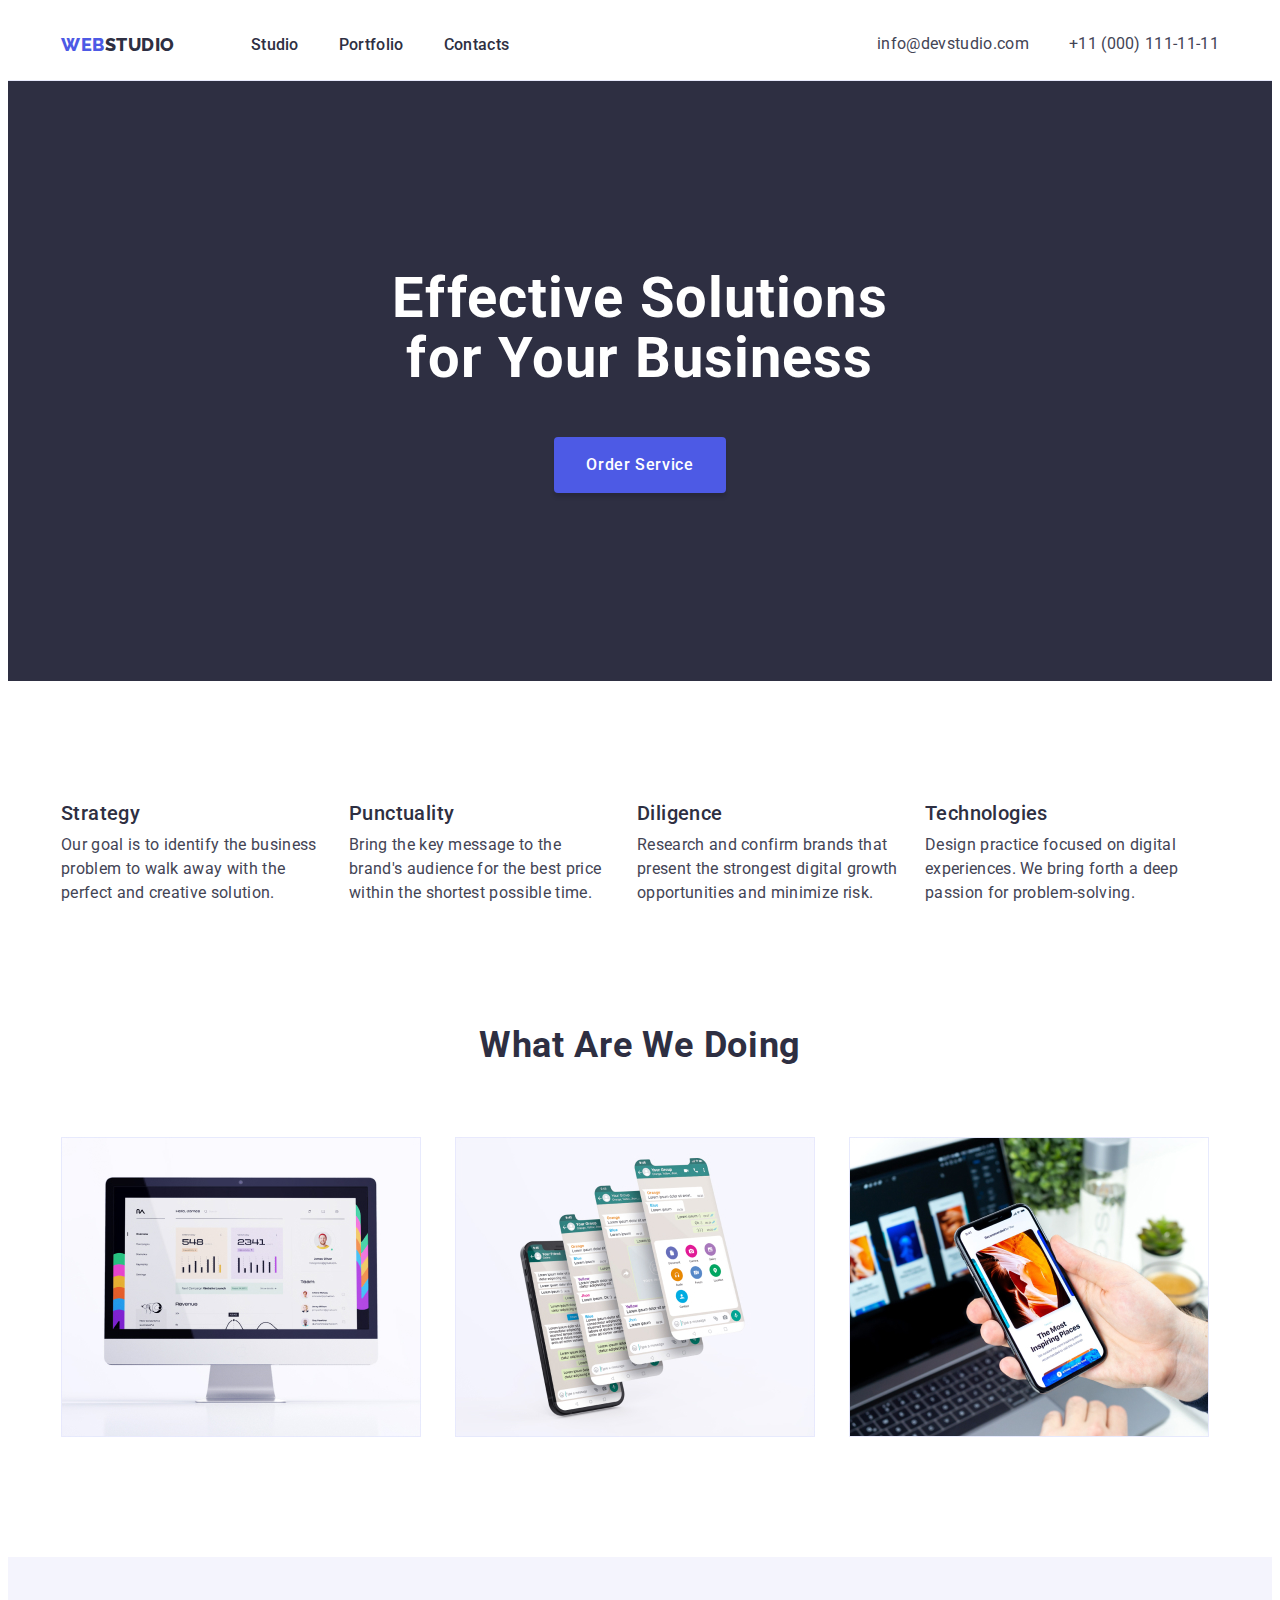
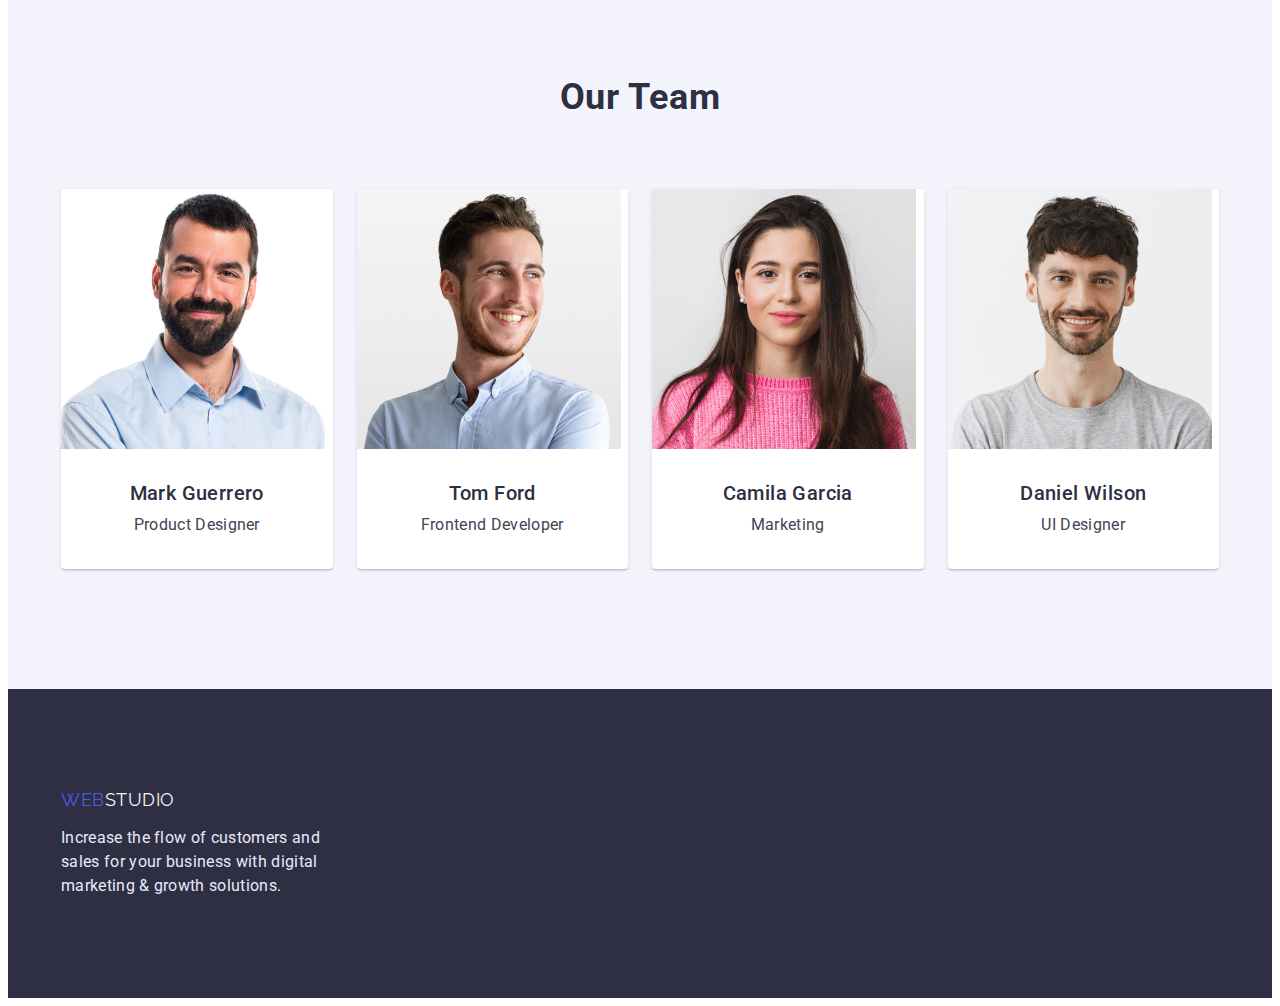
==== index.html @ 384033fa "update" ====
<!DOCTYPE html>
<html lang="en">
  <head>
    <meta charset="UTF-8" />
    <meta http-equiv="X-UA-Compatible" content="IE=edge" />
    <meta name="viewport" content="width=device-width, initial-scale=1.0" />
    <title>Document</title>
    <link rel="preconnect" href="https://fonts.googleapis.com" />
    <link rel="preconnect" href="https://fonts.gstatic.com" crossorigin />
    <link
      href="https://fonts.googleapis.com/css2?family=Raleway:wght@800&family=Roboto:wght@400;500;700;900&display=swap"
      rel="stylesheet"
    />
    <link
      rel="stylesheet"
      href="https://cdnjs.cloudflare.com/ajax/libs/modern-normalize/1.1.0/modern-normalize.min.css"
      integrity="sha512-wpPYUAdjBVSE4KJnH1VR1HeZfpl1ub8YT/NKx4PuQ5NmX2tKuGu6U/JRp5y+Y8XG2tV+wKQpNHVUX03MfMFn9Q=="
      crossorigin="anonymous"
      referrerpolicy="no-referrer"
    />
    <link rel="stylesheet" href="./css/styles.css" />
  </head>
  <body>
    <header class="header">
      <div class="container header-container">
        <nav class="header-navigation">
          <a href="" class="header-logo link">
            <span class="logo-web">Web</span> Studio</a
          >
          <ul class="header-list list">
            <li class="header-item link">
              <a href="./index.html" class="header-link link">Studio</a>
            </li>
            <li class="header-item link">
              <a href="./portfolio.html" class="header-link link"> Portfolio</a>
            </li>
            <li class="header-item link">
              <a href="" class="header-link link"> Contacts</a>
            </li>
          </ul>
        </nav>
        <address class="header-contacts">
          <ul class="header-contacts-list list">
            <li>
              <a href="mailto:info@devstudio.com" class="header-mail link"
                >info@devstudio.com</a
              >
            </li>
            <li>
              <a href="tel:+110001111111" class="header-phone link"
                >+11 (000) 111-11-11</a
              >
            </li>
          </ul>
        </address>
      </div>
    </header>

    <main>
      <section class="hero">
       <div class="container hero-container">
        <h1 class="hero-title">Effective Solutions for Your Business</h1>
        <button type="button" class="hero-btn">Order Service</button>
       </div>
      </section>

      <section class="planning">
        <div class="container">
          <h2 class="visually-hidden">Strategic planning</h2>
        <ul class="planning-list list">
          <li class="planning-item">
            <h3 class="planning-title">Strategy</h3>
            <p class="planning-text">
              Our goal is to identify the business problem to walk away with the
              perfect and creative solution.
            </p>
          </li>
          <li class="planning-item">
            <h3 class="planning-title">Punctuality</h3>
            <p class="planning-text">
              Bring the key message to the brand's audience for the best price
              within the shortest possible time.
            </p>
          </li>
          <li class="planning-item">
            <h3 class="planning-title">Diligence</h3>
            <p class="planning-text">
              Research and confirm brands that present the strongest digital
              growth opportunities and minimize risk.
            </p>
          </li>
          <li class="planning-item">
            <h3 class="planning-title">Technologies</h3>
            <p class="planning-text">
              Design practice focused on digital experiences. We bring forth a
              deep passion for problem-solving.
            </p>
          </li>
        </ul>
        </div>
      </section>
      <section class="actions">
       <div class="container">
        <h2 class="actions-title">What are we doing</h2>
        <ul class="actions-list list">
          <li class="actions-item">
            <img src="./images/img1.jpg" alt="Computer" width="360" />
          </li>
          <li class="actions-item">
            <img src="./images/img2.jpg" alt="Smartphone" width="360" />
          </li>
          <li class="actions-item">
            <img src="./images/img3.jpg" alt="Laptop" width="360" />
          </li>
        </ul>
       </div>
      </section>

      <section class="team">
        <div class="container">
          <h2 class="team-title">Our Team</h2>
        <ul class="team-list list">
          <li class="team-item">
            <a href=""></a
            ><img
              src="./images/employee1.jpg"
              alt="Product Designer"
              width="264"
            />
            <div class="team-content">
              <h3 class="team-subtitle">Mark Guerrero</h3>
            <p class="team-text">Product Designer</p>
            </div>
          </li class="team-item">
          <li class="team-item">
            <a href=""></a
            ><img
              src="./images/employee2.jpg"
              alt="Frontend Developer"
              width="264"
            />
            <div class="team-content">
            <h3 class="team-subtitle">Tom Ford</h3>
            <p class="team-text">Frontend Developer</p>
          </div>
          </li>
          <li class="team-item">
            <a href=""></a
            ><img src="./images/employee3.jpg" alt="Marketing" width="264" />
            <div class="team-content">
            <h3 class="team-subtitle">Camila Garcia</h3>
            <p class="team-text">Marketing</p>
          </div>
          </li>
          <li class="team-item">
            <a href=""></a
            ><img src="./images/employee4.jpg" alt="UI Designer" width="264" />
            <div class="team-content">
            <h3 class="team-subtitle">Daniel Wilson</h3>
            <p class="team-text">UI Designer</p>
          </div>
          </li>
        </ul>
        </div>
      </section>
    </main>

    <footer class="footer">
      <div class="container">
        <a href="./index.html" class="footer-link link"
        ><span class="footer-logo-web">Web</span> Studio</a
      >
      <p class="footer-text">
        Increase the flow of customers and sales for your business with digital
        marketing & growth solutions.
      </p>
      </div>
    </footer>
  </body>
</html>
---- css/styles.css ----
:root {
  --title-color: #2e2f42;
  --text-font-size: 16px;
  --text-lh: 1.5;
}

body {
  font-family: "Roboto", sans-serif;
  color: #2e2f42;
}
h1,
h2,
h3,
h4,
h5,
h6,
p {
  margin: 0;
}
ul {
  margin: 0;
  padding-left: 0;
}
img {
  display: block;
}
.container {
  width: 1158px;
  padding-left: 15px;
  padding-right: 15px;
  margin-left: auto;
  margin-right: auto;
}
.list {
  list-style: none;
}
.link {
  text-decoration: none;
}
/*------------------ Header------------------ */
.header {
  padding-top: 24px;
  padding-bottom: 24px;
  border-bottom: 1px solid #e7e9fc;
}
.header-logo {
  font-family: "Raleway", sans-serif;
  font-weight: 800;
  font-size: 18px;
  line-height: 1.33x;
  letter-spacing: 0.03em;
  text-transform: uppercase;
  color: var(--title-color);
  margin-right: 76px;
  display: flex;
  flex-direction: row;
  align-items: flex-start;
  padding: 0px;
}
.logo-web {
  color: #4d5ae5;
}
.header-container {
  display: flex;
}
.header-navigation {
  display: flex;
  align-items: center;
  margin-right: auto;
}

.header-list {
  display: flex;
  gap: 40px;
}
.header-item {
}
.header-mail:hover,
.header-mail:focus,
.header-phone:hover,
.header-phone:focus {
  color: #4d5ae5;
}
.header-link {
  font-weight: 500;
  font-size: 16px;
  line-height: 1, 5;
  letter-spacing: 0.02em;
  color: #2e2f42;
}
.header-contacts {
}
.header-contacts-list {
  display: flex;
  align-items: center;
  gap: 40px;
}
.header-mail,
.header-phone {
  font-style: normal;
  font-size: 16px;
  line-height: 1.5;
  letter-spacing: 0.02em;
  color: #434455;
}
.header-phone {
}
/*------------------ Hero------------------ */
.hero {
  background: var(--title-color);
  padding-top: 188px;
  padding-bottom: 188px;
}

.hero-title {
  font-weight: 700;
  font-size: 56px;
  line-height: 1.07;
  letter-spacing: 0.02em;
  color: #ffffff;
  max-width: 500px;
  text-align: center;
  margin: 0 auto 48px;
}
.hero-btn {
  font-family: inherit;
  font-style: normal;
  font-weight: 500;
  font-size: 16px;
  line-height: 1.5;
  letter-spacing: 0.04em;
  color: #ffffff;
  cursor: pointer;
  background: #4d5ae5;
  box-shadow: 0px 4px 4px rgba(0, 0, 0, 0.15);
  border: 0px;
  border-radius: 4px;
  min-width: 169px;
  height: 56px;
  padding: 16px 32px;
  display: block;
  margin: auto;
}
.visually-hidden {
  position: absolute;
  width: 1px;
  height: 1px;
  margin: -1px;
  border: 0;
  padding: 0;
  white-space: nowrap;
  clip-path: inset(100%);
  clip: rect(0 0 0 0);
  overflow: hidden;
}
/*------------------ Planning------------------ */
.planning {
  padding-top: 120px;
  padding-bottom: 120px;
}

.planning-list {
  display: flex;
  gap: 24px;
}
.planning-item {
}
.planning-title {
  font-weight: 500;
  font-size: 20px;
  line-height: 1.2;
  letter-spacing: 0.02em;
  color: var(--title-color);
}
.planning-text {
  font-size: var(--text-font-size);
  line-height: var(--text-lh);
  letter-spacing: 0.02em;
  color: #434455;
  margin-top: 8px;
  max-width: 264px;
}
/*------------------ Actions------------------ */
.actions {
  padding-bottom: 120px;
}
.actions-title,
.team-title {
  font-weight: 700;
  font-size: 36px;
  line-height: calc(40 / 36);
  letter-spacing: 0.02em;
  text-transform: capitalize;
  color: var(--title-color);
  text-align: center;
  margin-bottom: 72px;
}
.actions-list {
  display: flex;
  gap: 24px;
}

.actions-item {
  width: calc((100% - 48px) / 3);
}
/*------------------ Team------------------ */
.team {
  padding-top: 120px;
  padding-bottom: 120px;
  background: #f4f4fd;
}

.team-title {
  margin-bottom: 72px;
}
.team-list {
  display: flex;
  gap: 24px;
}
.team-item {
  background: #ffffff;
  box-shadow: 0px 1px 6px rgba(46, 47, 66, 0.08),
    0px 1px 1px rgba(46, 47, 66, 0.16), 0px 2px 1px rgba(46, 47, 66, 0.08);
  border-radius: 0px 0px 4px 4px;
  width: calc((100% - 68px) / 4);
}
.team-content {
  text-align: center;
  padding-top: 32px;
  padding-bottom: 32px;
}
.team-subtitle {
  font-weight: 500;
  font-size: 20px;
  line-height: 1.2;
  letter-spacing: 0.02em;
  color: var(--title-color);
  margin-bottom: 8px;
}
.team-text {
  font-size: var(--text-font-size);
  line-height: var(--text-lh);
  letter-spacing: 0.02em;
  color: #434455;
}
/*------------------ Footer------------------ */
.footer {
  padding-top: 100px;
  padding-bottom: 100px;
  background: var(--title-color);
}
.footer-link {
  font-family: "Raleway", sans-serif;
  font-size: 18px;
  line-height: 1.17;
  letter-spacing: 0.03em;
  text-transform: uppercase;
  color: #f4f4fd;
  display: flex;
  padding: 0px;
  margin-bottom: 16px;
}
.footer-logo-web {
  color: #4d5ae5;
}
.footer-text {
  font-size: var(--text-font-size);
  line-height: var(--text-lh);
  letter-spacing: 0.02em;
  color: #e7e9fc;
  max-width: 264px;
}

/* Стилі портфоліо  */
.projects {
  padding-top: 96px;
  padding-bottom: 120px;
}
.project-content {
  display: block;
  padding-top: 32px;
  padding-bottom: 32px;
  padding-left: 16px;
  padding-right: auto;
  border: 1px solid #e7e9fc;
  border-top: none;
  margin-top: 0;
}
.projects-buttons-list {
  display: flex;
  padding: 0px;
  gap: 24px;
  justify-content: center;
}
.projects-button-item {
}

.project-btn {
  font-family: inherit;
  font-weight: 500;
  font-size: 16px;
  line-height: 1.5;
  letter-spacing: 0.04em;
  text-align: center;
  color: #4d5ae5;
  background: #f4f4fd;
  padding: 12px 24px;
  cursor: pointer;
  border: 1px solid #e7e9fc;
  border-radius: 4px;
}

.projects-list {
  margin-top: 72px;
  display: flex;
  flex-wrap: wrap;
  column-gap: 24px;
  row-gap: 48px;
}
.project-item {
  background: #ffffff;
  width: calc((100% - 48px) / 3);
}

.project-link {
}
.project-subtitle {
  font-weight: 500;
  font-size: 20px;
  line-height: 1.2;
  letter-spacing: 0.02em;
  color: #2e2f42;
  margin-bottom: 8px;
}
.project-text {
  font-size: var(--text-font-size);
  line-height: 1.5;
  letter-spacing: 0.02em;
  color: #434455;
}
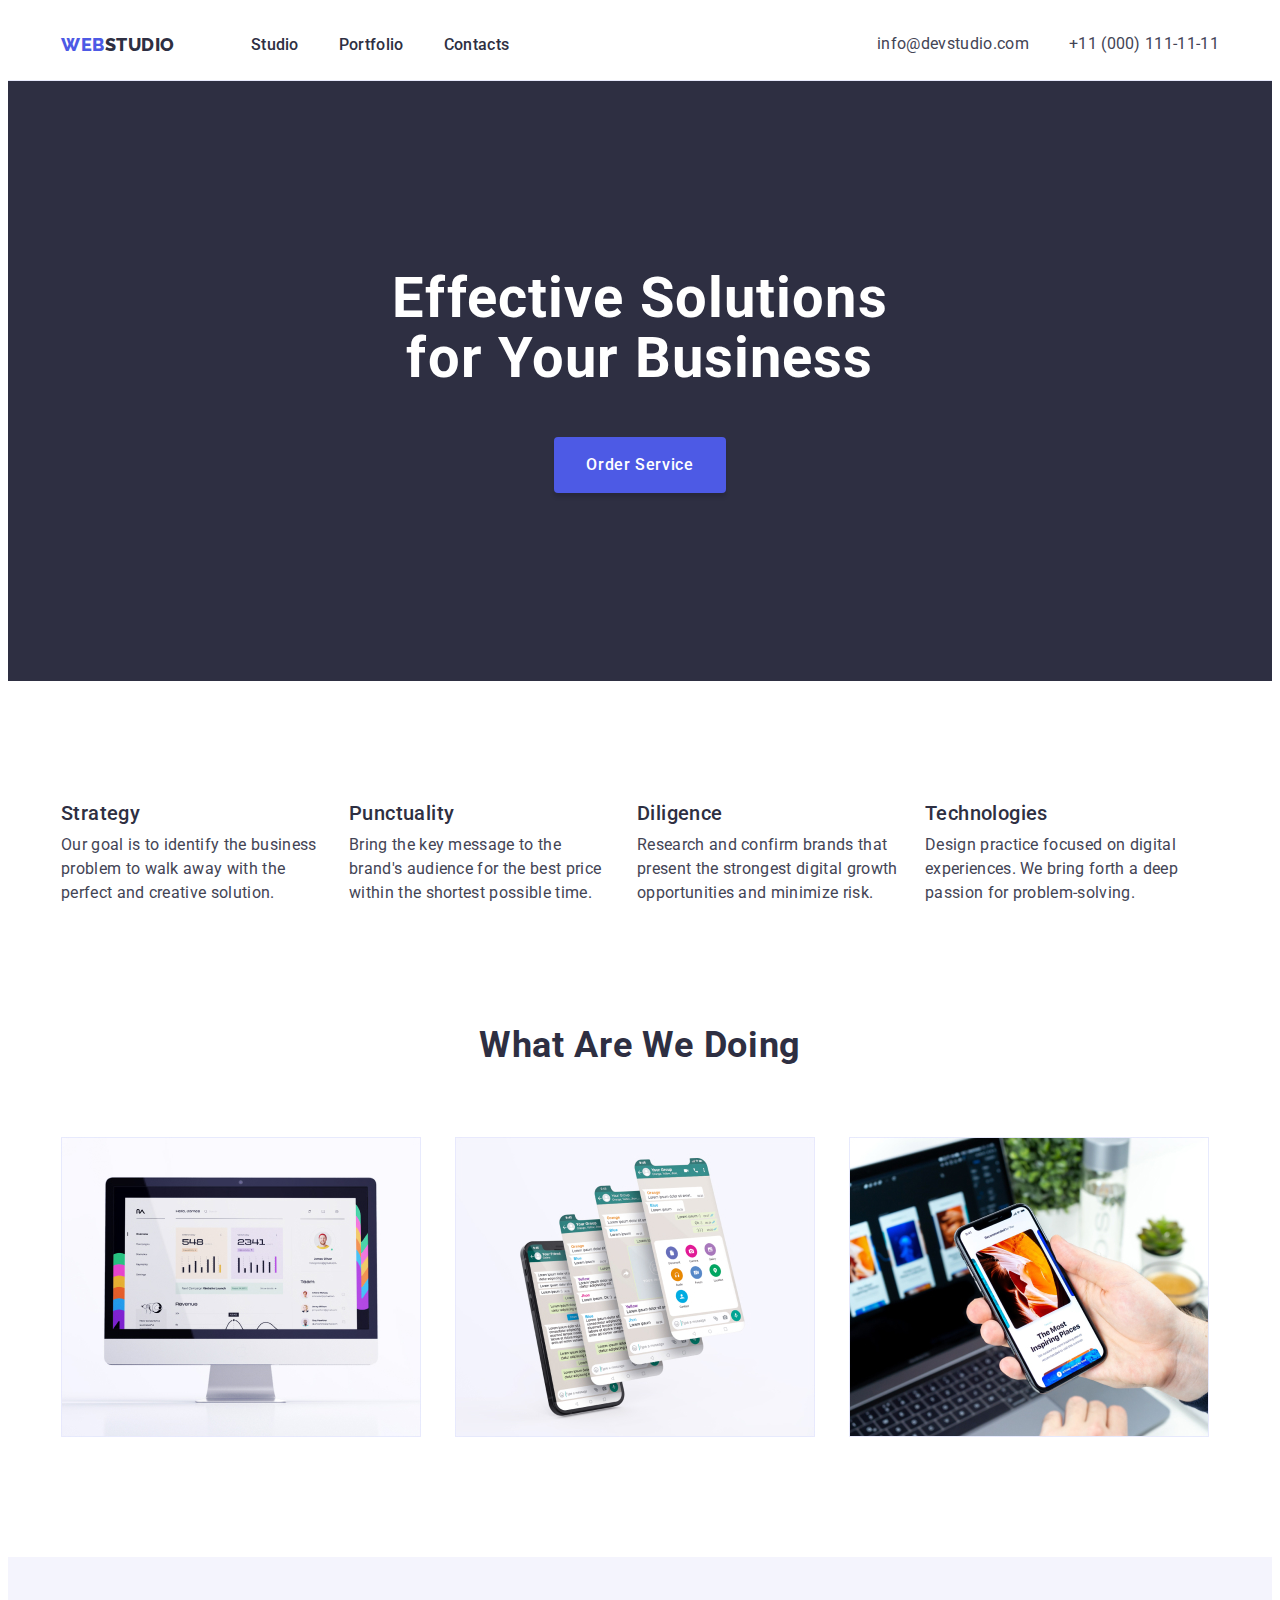
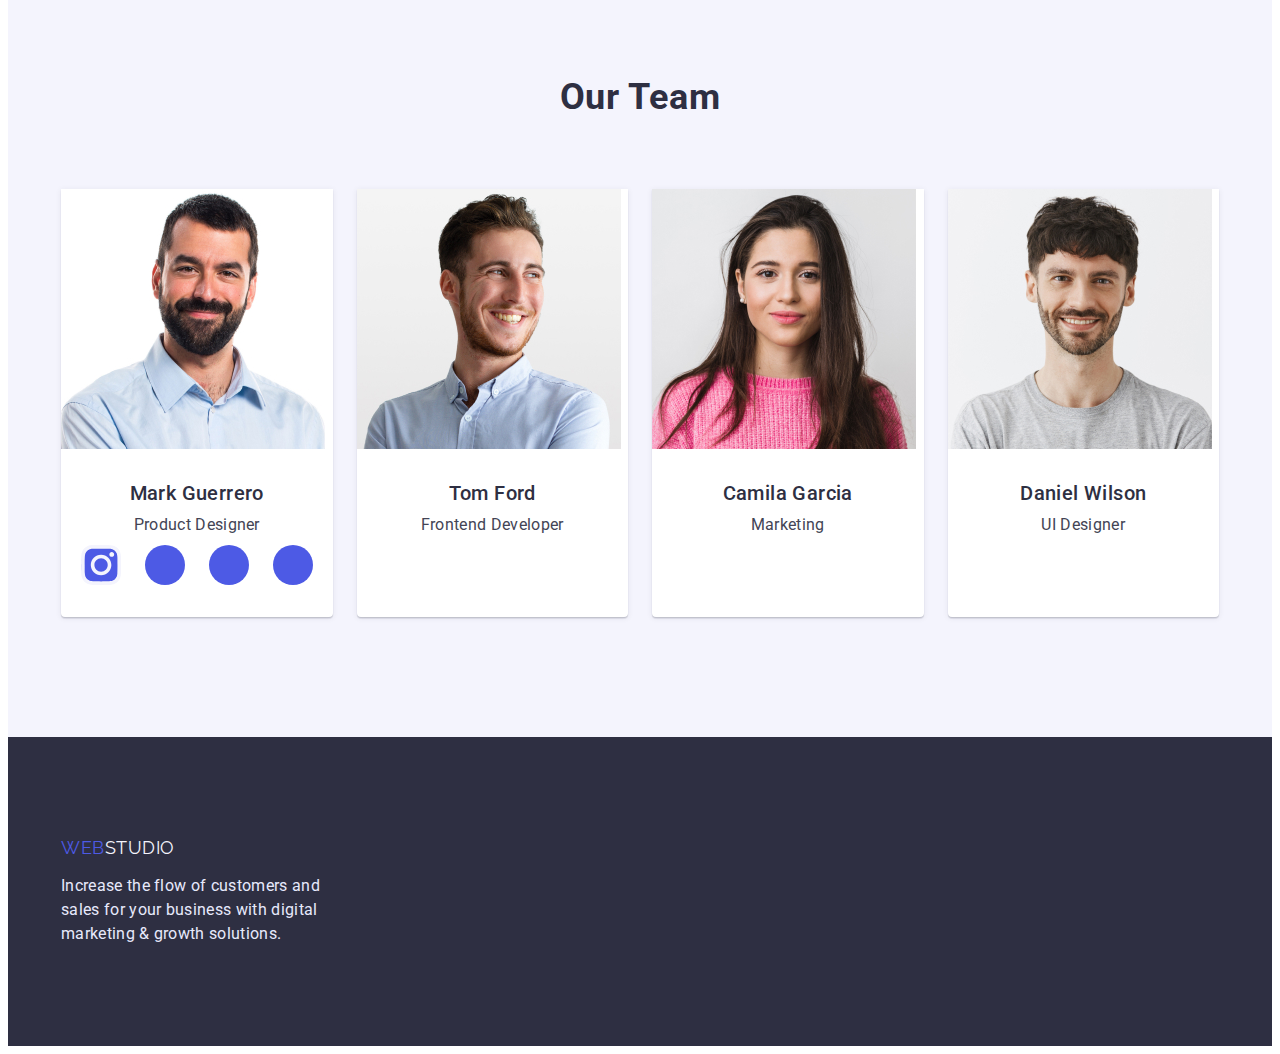
==== commit 7c42ec4f: "update" ====
--- a/index.html
+++ b/index.html
@@ -130,6 +130,19 @@
             <div class="team-content">
               <h3 class="team-subtitle">Mark Guerrero</h3>
             <p class="team-text">Product Designer</p>
+            <ul class="team-soc-list list">
+              <li class="team-soc-item">
+                <a href="" class="team-soc-link link"> 
+                <svg class="team-soc-icon" width="40" height="40">
+                <use href="./images/icons.svg#icon-instagram">
+                </use>
+              </svg>
+            </a>
+          </li>
+              <li class="team-soc-item"><a href="" class="team-soc-link link"></a></li>
+              <li class="team-soc-item"><a href="" class="team-soc-link link"></a></li>
+              <li class="team-soc-item"><a href="" class="team-soc-link link"></a></li>
+            </ul>
             </div>
           </li class="team-item">
           <li class="team-item">
--- a/css/styles.css
+++ b/css/styles.css
@@ -229,6 +229,26 @@
   padding-top: 32px;
   padding-bottom: 32px;
 }
+.team-soc-list {
+  display: flex;
+  justify-content: center;
+  gap: 24px;
+}
+
+.team-soc-item {
+  width: 40px;
+  height: 40px;
+}
+.team-soc-link {
+  width: 100%;
+  height: 100%;
+  background-color: #4D5AE5;
+  display: flex;
+  align-items: center;
+  border-radius: 50%;
+  justify-content: center;
+}
+
 .team-subtitle {
   font-weight: 500;
   font-size: 20px;
@@ -242,6 +262,7 @@
   line-height: var(--text-lh);
   letter-spacing: 0.02em;
   color: #434455;
+  margin-bottom: 8px;
 }
 /*------------------ Footer------------------ */
 .footer {
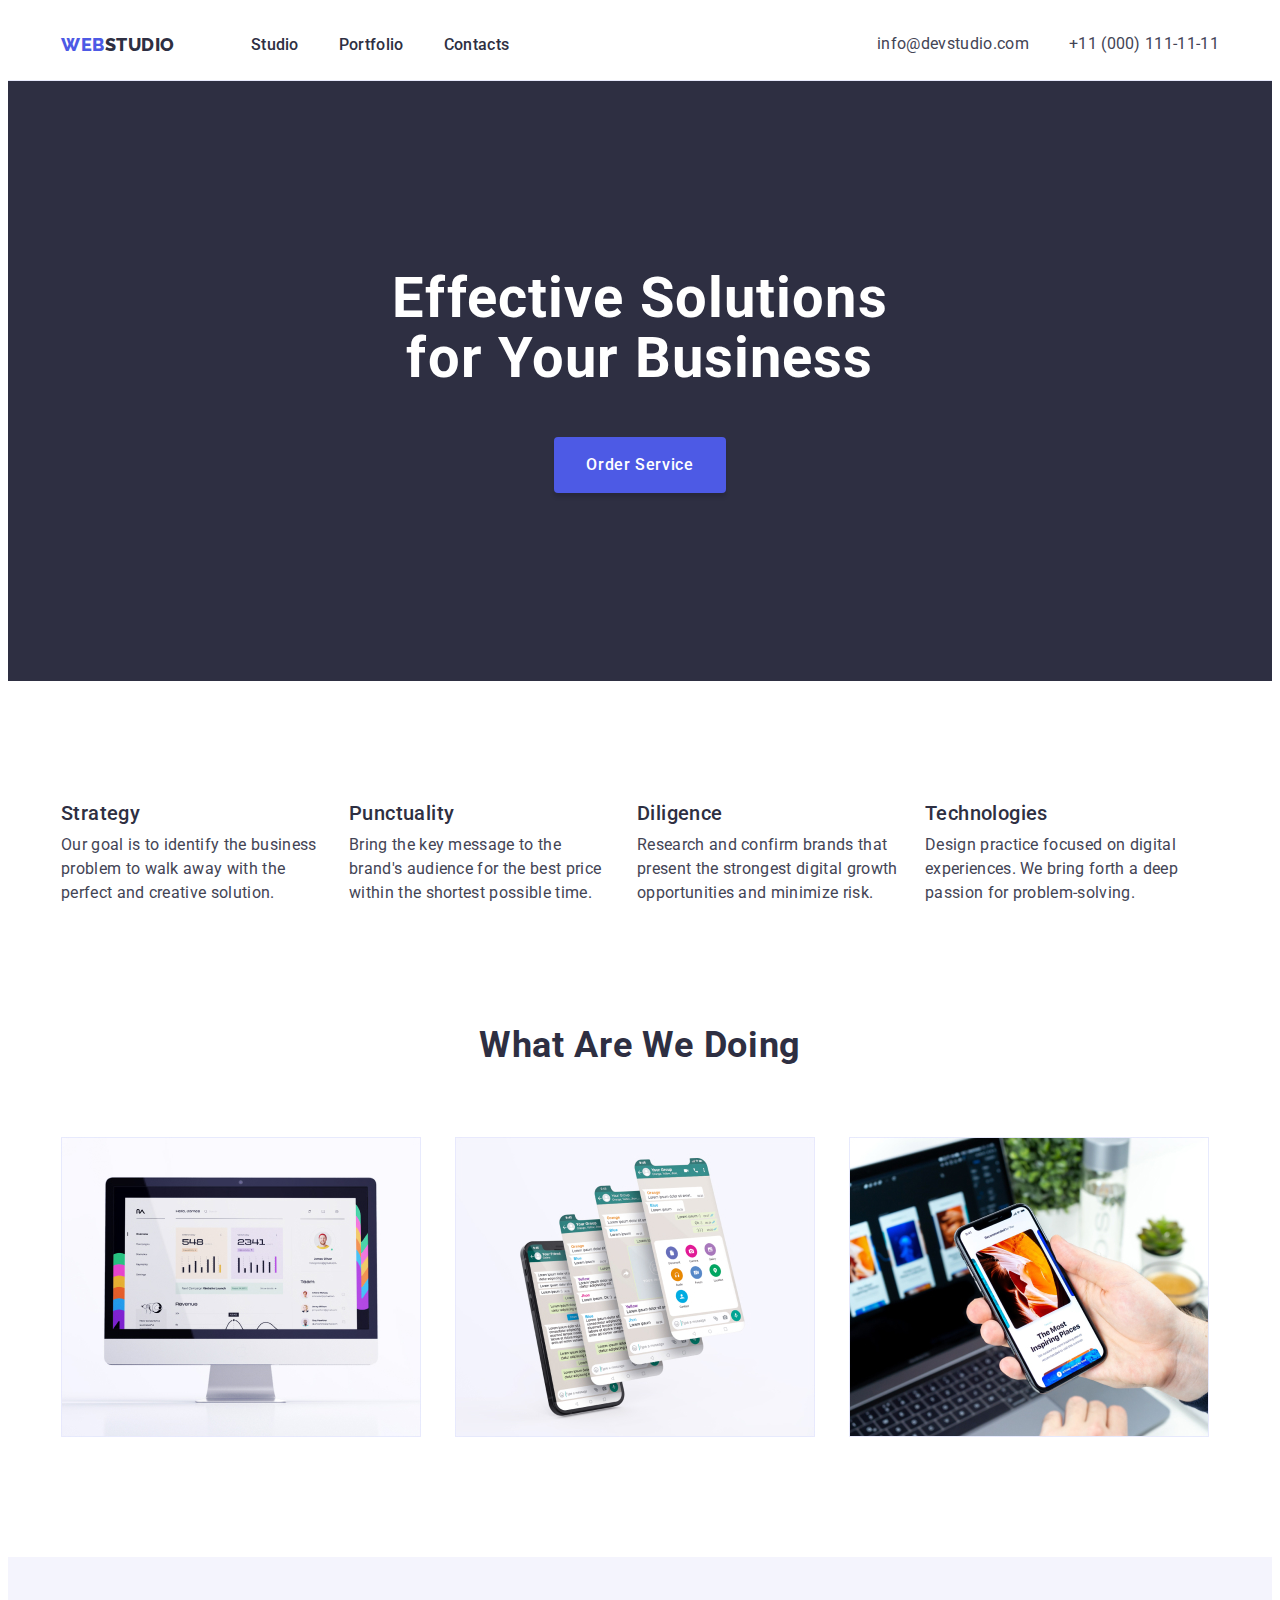
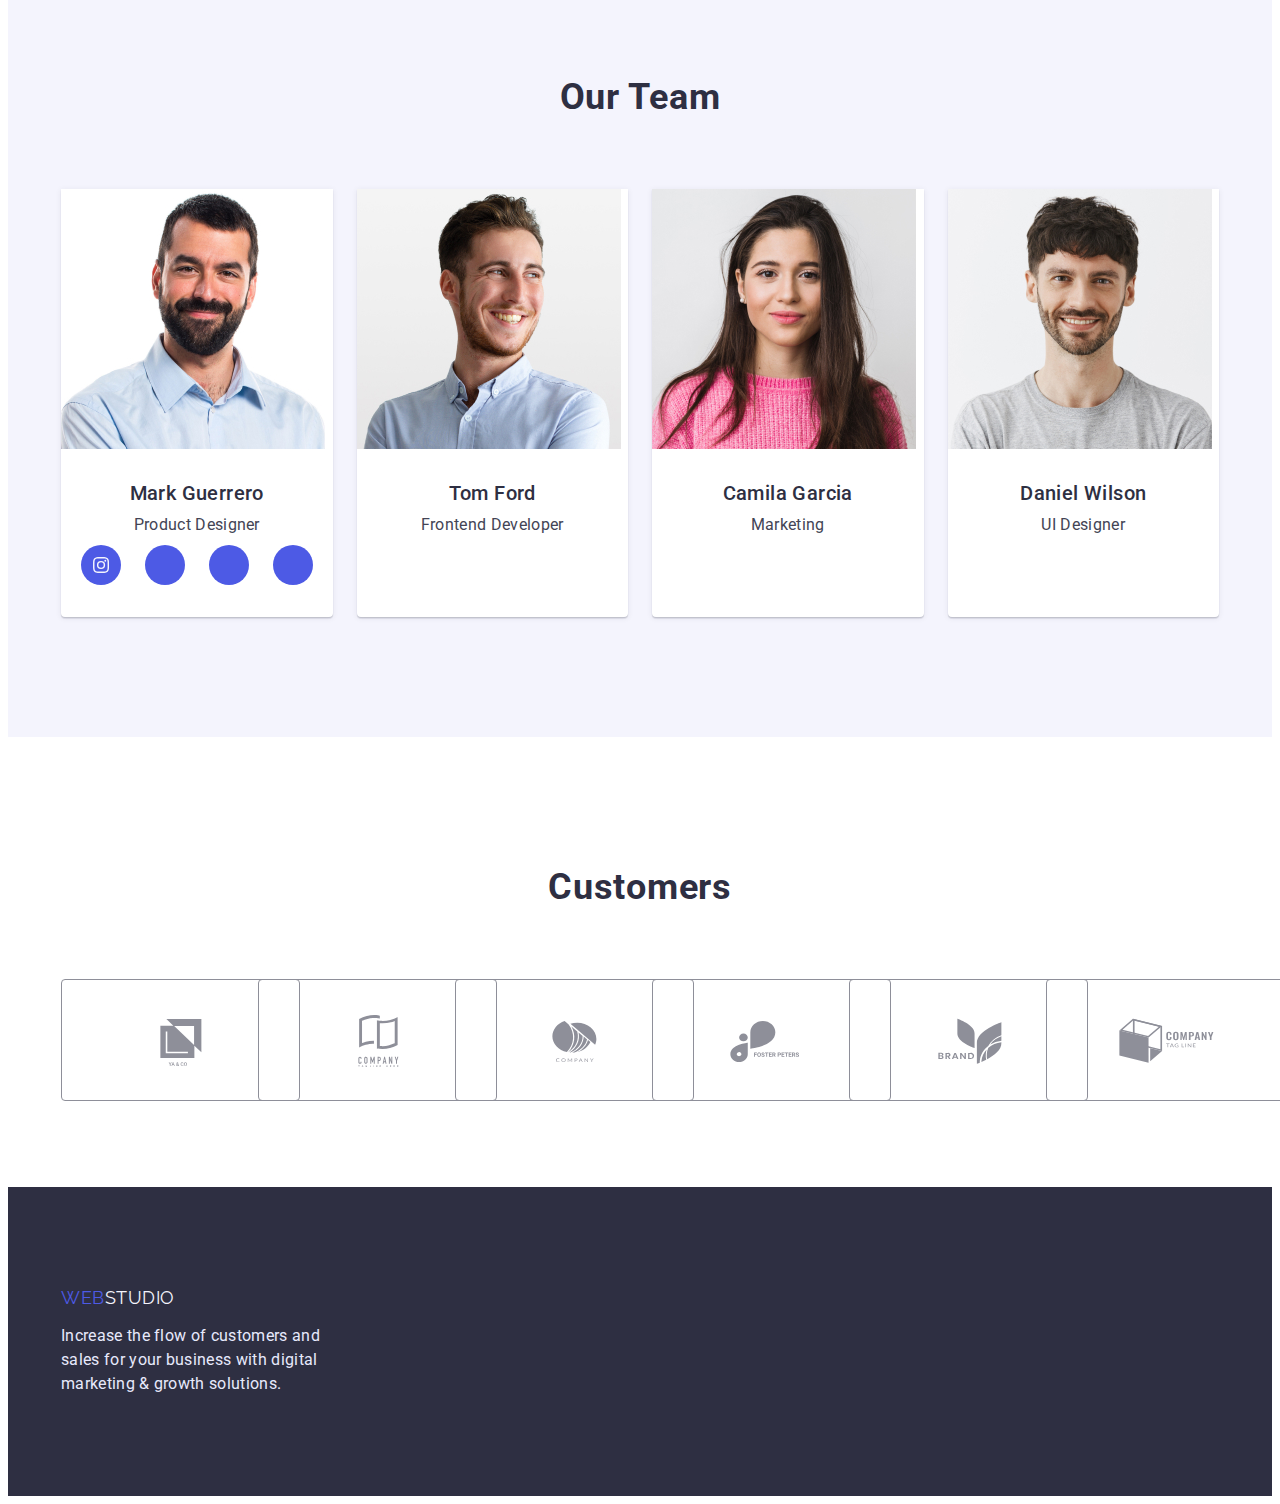
==== commit dfbec168: "update" ====
--- a/index.html
+++ b/index.html
@@ -133,7 +133,7 @@
             <ul class="team-soc-list list">
               <li class="team-soc-item">
                 <a href="" class="team-soc-link link"> 
-                <svg class="team-soc-icon" width="40" height="40">
+                <svg class="team-soc-icon" width="16" height="16">
                 <use href="./images/icons.svg#icon-instagram">
                 </use>
               </svg>
@@ -175,6 +175,39 @@
           </li>
         </ul>
         </div>
+      </section>
+
+      <section class="customers">
+       <div class="container">
+        <h2 class="customers-title">Customers</h2>
+        <ul class="customers-list list">
+          <li class="customers-item"><a href="" class="customers-link link"><svg class="customers-icon" width="104" height="56">
+            <use href="./images/icons.svg#icon-customer1">
+            </use>
+          </svg></a></li>
+          <li class="customers-item"><a href="" class="customers-link link"><svg class="customers-icon" width="104" height="56">
+            <use href="./images/icons.svg#icon-customer2">
+            </use>
+          </svg></a></li>
+          <li class="customers-item"><a href="" class="customers-link link"><svg class="customers-icon" width="104" height="56">
+            <use href="./images/icons.svg#icon-customer3">
+            </use>
+          </svg></a></li>
+          <li class="customers-item"><a href="" class="customers-link link"><svg class="customers-icon" width="104" height="56">
+            <use href="./images/icons.svg#icon-customer4">
+            </use>
+          </svg></a></li>
+          <li class="customers-item"><a href="" class="customers-link link"><svg class="customers-icon" width="104" height="56">
+            <use href="./images/icons.svg#icon-customer5">
+            </use>
+          </svg></a></li>
+          <li class="customers-item"><a href="" class="customers-link link"><svg class="customers-icon" width="104" height="56">
+            <use href="./images/icons.svg#icon-customer6">
+            </use>
+          </svg></a></li>
+        </ul>
+       </div>
+        
       </section>
     </main>
 
--- a/css/styles.css
+++ b/css/styles.css
@@ -185,7 +185,8 @@
   padding-bottom: 120px;
 }
 .actions-title,
-.team-title {
+.team-title,
+.customers-title {
   font-weight: 700;
   font-size: 36px;
   line-height: calc(40 / 36);
@@ -242,13 +243,18 @@
 .team-soc-link {
   width: 100%;
   height: 100%;
-  background-color: #4D5AE5;
+  background-color: #4d5ae5;
   display: flex;
   align-items: center;
   border-radius: 50%;
   justify-content: center;
 }
-
+.team-soc-icon {
+  fill: #f4f4fd;
+}
+.team-soc-link:is(:hover, :focus) {
+  background-color: rgb(14, 5, 5);
+}
 .team-subtitle {
   font-weight: 500;
   font-size: 20px;
@@ -264,6 +270,43 @@
   color: #434455;
   margin-bottom: 8px;
 }
+/*------------------ Customers------------------ */
+.customers {
+  padding-top: 130px;
+  padding-bottom: 120px;
+}
+.customers-title {
+}
+.customers-list {
+  display: flex;
+  gap: 24px;
+}
+.customers-item {
+  width: calc((100% - 120px) / 6);
+  height: 88px;
+}
+.customers-link {
+  width: 100%;
+  height: 100%;
+  border: 1px solid #8e8f99;
+  border-radius: 4px;
+  display: flex;
+  align-items: center;
+  padding: 16px 32px;
+  justify-content: center;
+  
+}
+.customers-icon {
+  fill: #8e8f99;
+}
+.customers-link:is(:hover, :focus) {
+  border-color: #404bbf;
+}
+.customers-link:is(:hover, :focus) .customers-icon {
+ fill: #404bbf;
+  
+}
+
 /*------------------ Footer------------------ */
 .footer {
   padding-top: 100px;
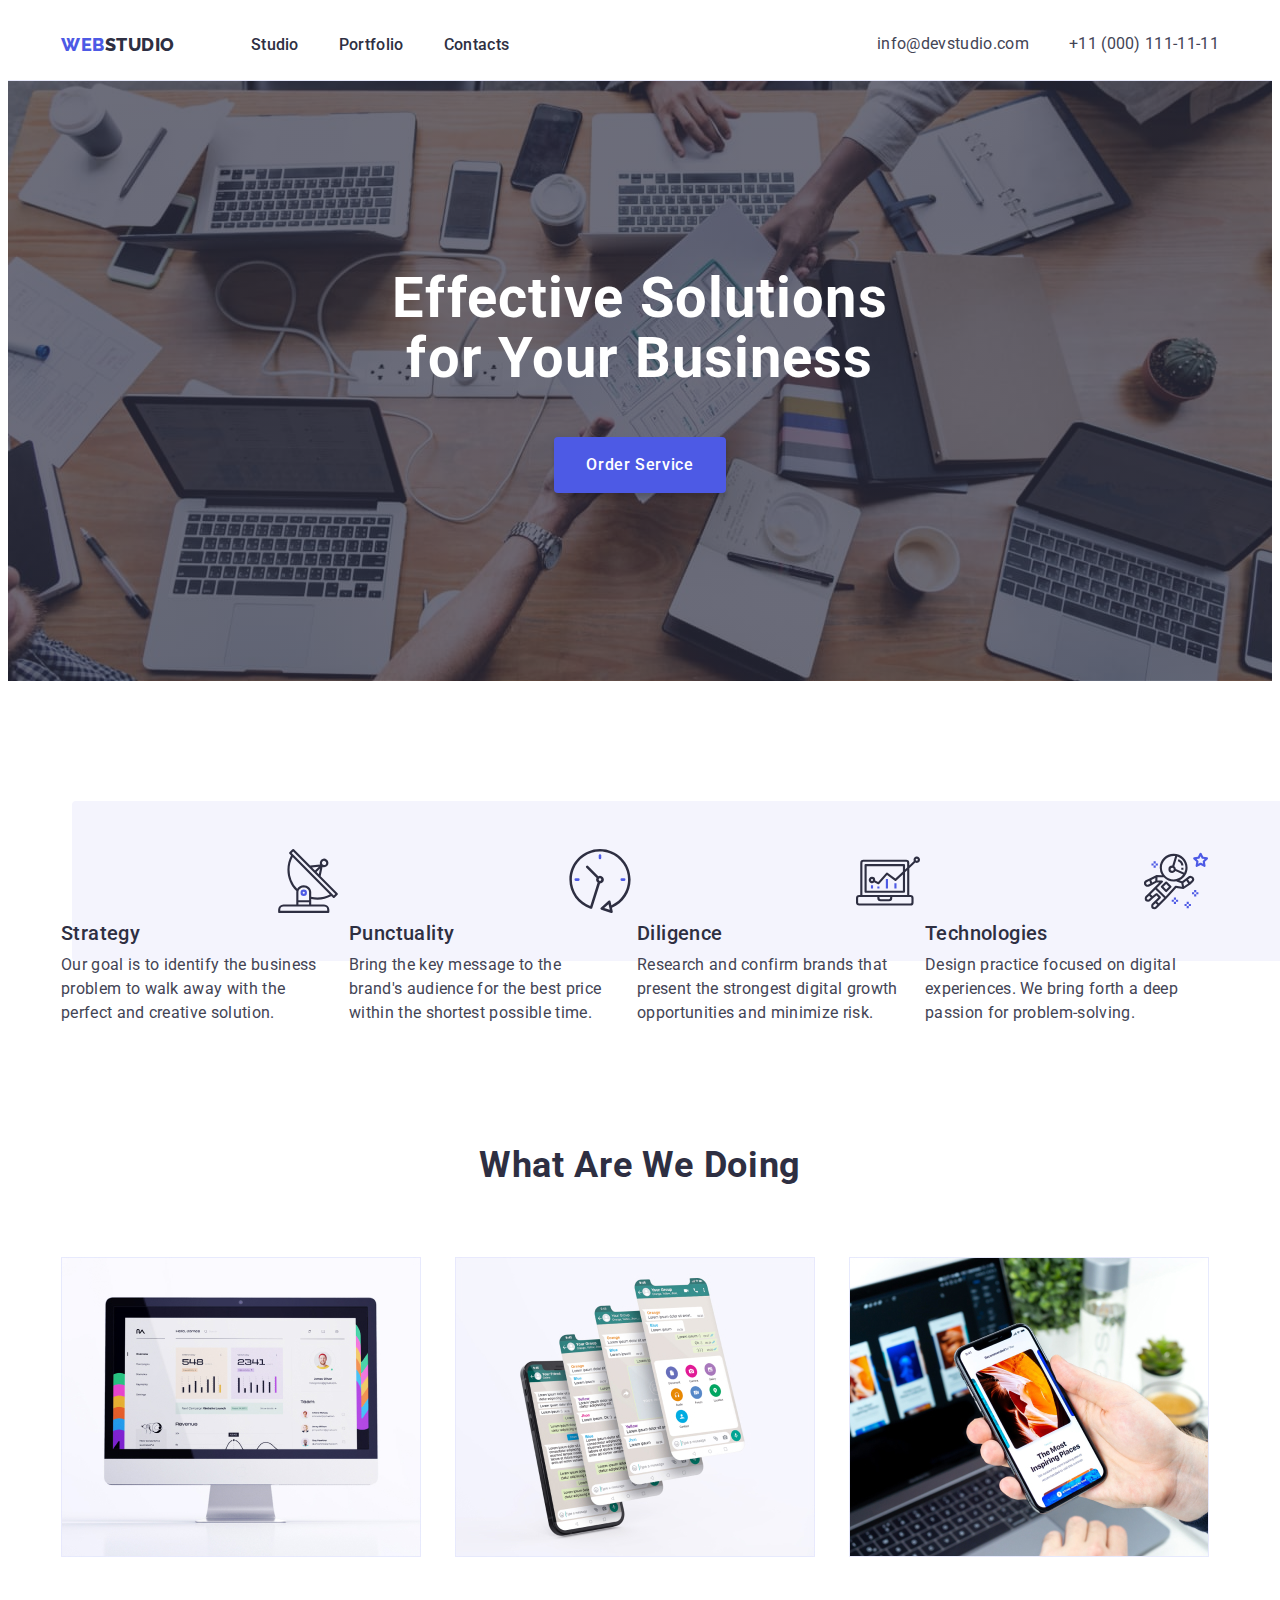
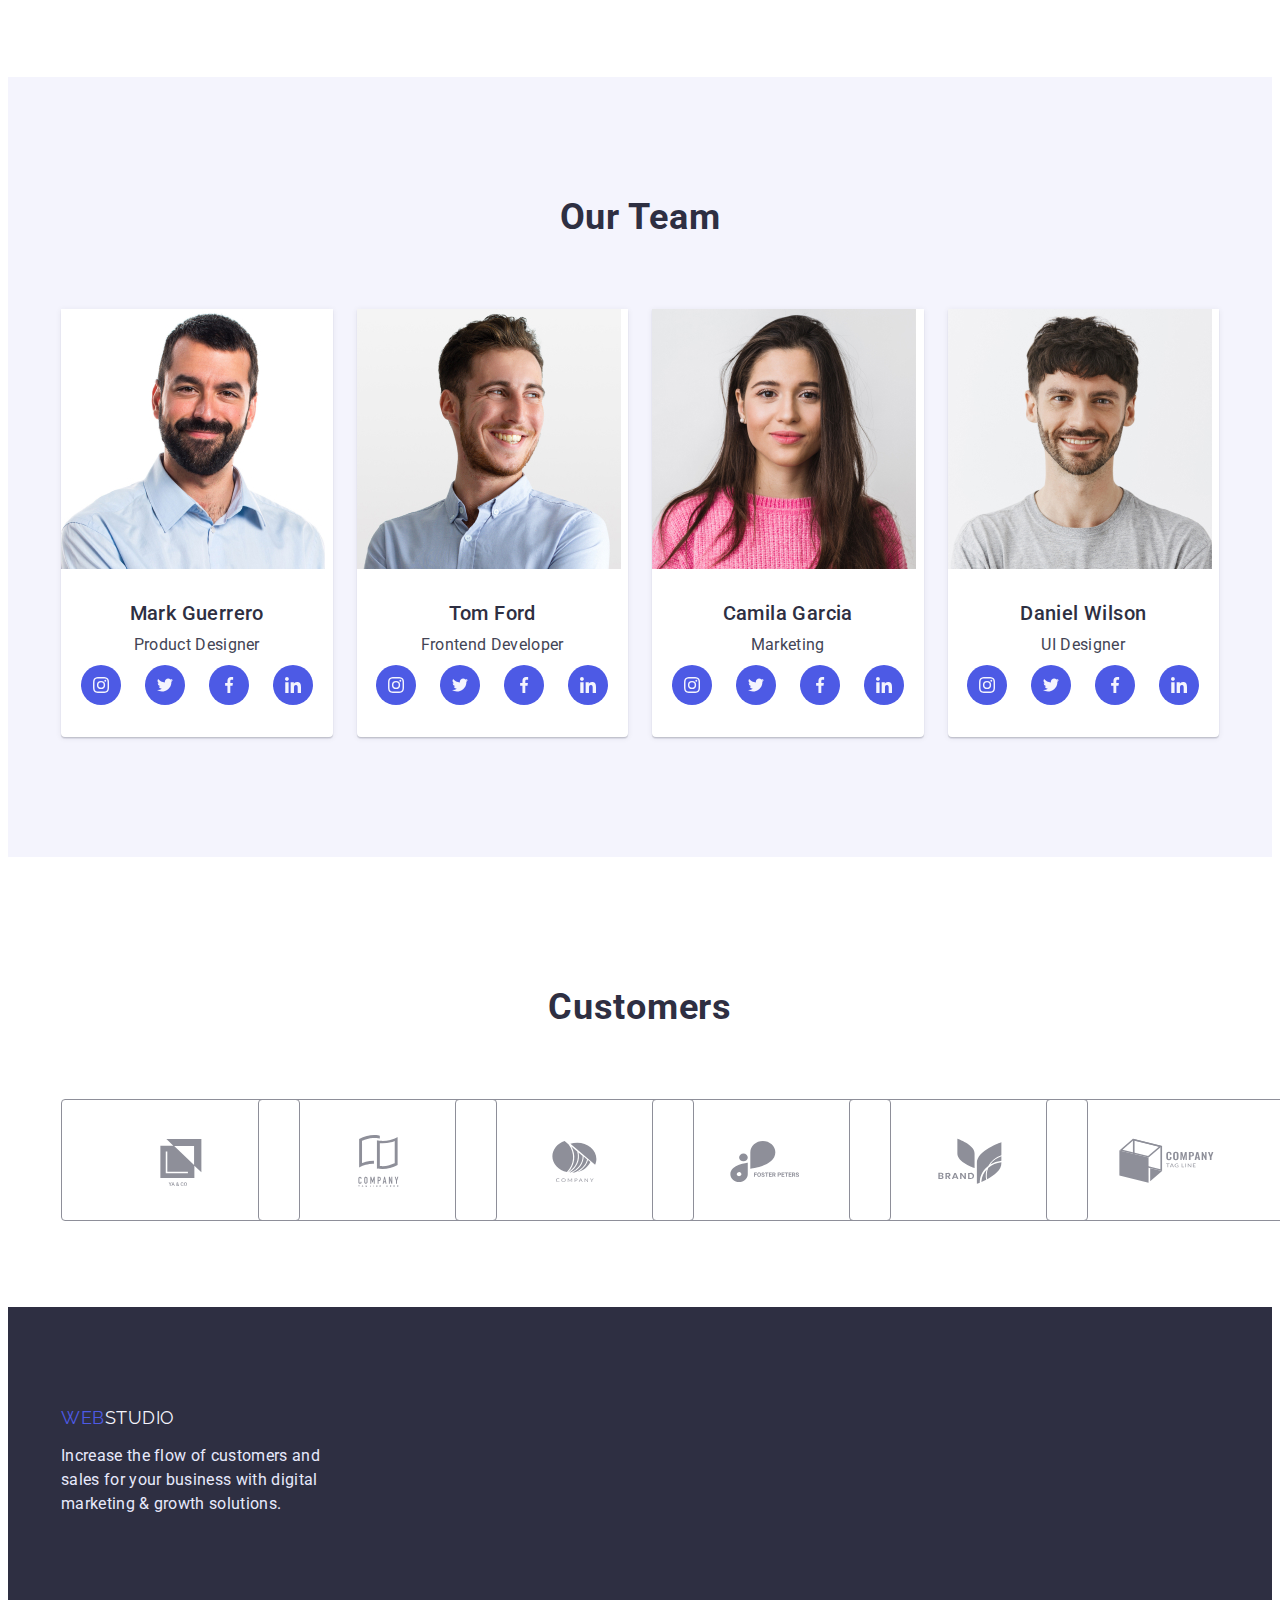
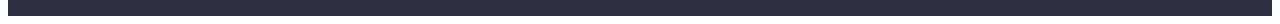
==== commit c9744090: "update" ====
--- a/index.html
+++ b/index.html
@@ -58,168 +58,306 @@
 
     <main>
       <section class="hero">
-       <div class="container hero-container">
-        <h1 class="hero-title">Effective Solutions for Your Business</h1>
-        <button type="button" class="hero-btn">Order Service</button>
-       </div>
+        <div class="container hero-container">
+          <h1 class="hero-title">Effective Solutions for Your Business</h1>
+          <button type="button" class="hero-btn">Order Service</button>
+        </div>
       </section>
 
       <section class="planning">
         <div class="container">
+          <ul class="planning-icon-list list">
+            <li class="planning-icon-item">
+              <a href="" class="planning-link link">
+                <svg class="planning-icon" width="64" height="64">
+                  <use href="./images/icons.svg#icon-antenna"></use>
+                </svg>
+              </a>
+            </li>
+            <li class="planning-item">
+              <a href="" class="planning-link link"
+                ><svg class="planning-icon" width="64" height="64">
+                  <use href="./images/icons.svg#icon-clock"></use>
+                </svg>
+              </a>
+            </li>
+            <li class="planning-item">
+              <a href="" class="planning-link link"
+                ><svg class="planning-icon" width="64" height="64">
+                  <use href="./images/icons.svg#icon-diagram"></use></svg
+              ></a>
+            </li>
+            <li class="planning-item">
+              <a href="" class="planning-link link"
+                ><svg class="planning-icon" width="64" height="64">
+                  <use href="./images/icons.svg#icon-astronaut"></use></svg
+              ></a>
+            </li>
+          </ul>
           <h2 class="visually-hidden">Strategic planning</h2>
-        <ul class="planning-list list">
-          <li class="planning-item">
-            <h3 class="planning-title">Strategy</h3>
-            <p class="planning-text">
-              Our goal is to identify the business problem to walk away with the
-              perfect and creative solution.
-            </p>
-          </li>
-          <li class="planning-item">
-            <h3 class="planning-title">Punctuality</h3>
-            <p class="planning-text">
-              Bring the key message to the brand's audience for the best price
-              within the shortest possible time.
-            </p>
-          </li>
-          <li class="planning-item">
-            <h3 class="planning-title">Diligence</h3>
-            <p class="planning-text">
-              Research and confirm brands that present the strongest digital
-              growth opportunities and minimize risk.
-            </p>
-          </li>
-          <li class="planning-item">
-            <h3 class="planning-title">Technologies</h3>
-            <p class="planning-text">
-              Design practice focused on digital experiences. We bring forth a
-              deep passion for problem-solving.
-            </p>
-          </li>
-        </ul>
+          <ul class="planning-list list">
+            <li class="planning-item">
+              <h3 class="planning-title">Strategy</h3>
+              <p class="planning-text">
+                Our goal is to identify the business problem to walk away with
+                the perfect and creative solution.
+              </p>
+            </li>
+            <li class="planning-item">
+              <h3 class="planning-title">Punctuality</h3>
+              <p class="planning-text">
+                Bring the key message to the brand's audience for the best price
+                within the shortest possible time.
+              </p>
+            </li>
+            <li class="planning-item">
+              <h3 class="planning-title">Diligence</h3>
+              <p class="planning-text">
+                Research and confirm brands that present the strongest digital
+                growth opportunities and minimize risk.
+              </p>
+            </li>
+            <li class="planning-item">
+              <h3 class="planning-title">Technologies</h3>
+              <p class="planning-text">
+                Design practice focused on digital experiences. We bring forth a
+                deep passion for problem-solving.
+              </p>
+            </li>
+          </ul>
         </div>
       </section>
       <section class="actions">
-       <div class="container">
-        <h2 class="actions-title">What are we doing</h2>
-        <ul class="actions-list list">
-          <li class="actions-item">
-            <img src="./images/img1.jpg" alt="Computer" width="360" />
-          </li>
-          <li class="actions-item">
-            <img src="./images/img2.jpg" alt="Smartphone" width="360" />
-          </li>
-          <li class="actions-item">
-            <img src="./images/img3.jpg" alt="Laptop" width="360" />
-          </li>
-        </ul>
-       </div>
+        <div class="container">
+          <h2 class="actions-title">What are we doing</h2>
+          <ul class="actions-list list">
+            <li class="actions-item">
+              <img src="./images/img1.jpg" alt="Computer" width="360" />
+            </li>
+            <li class="actions-item">
+              <img src="./images/img2.jpg" alt="Smartphone" width="360" />
+            </li>
+            <li class="actions-item">
+              <img src="./images/img3.jpg" alt="Laptop" width="360" />
+            </li>
+          </ul>
+        </div>
       </section>
 
       <section class="team">
         <div class="container">
           <h2 class="team-title">Our Team</h2>
-        <ul class="team-list list">
-          <li class="team-item">
-            <a href=""></a
-            ><img
-              src="./images/employee1.jpg"
-              alt="Product Designer"
-              width="264"
-            />
-            <div class="team-content">
-              <h3 class="team-subtitle">Mark Guerrero</h3>
-            <p class="team-text">Product Designer</p>
-            <ul class="team-soc-list list">
-              <li class="team-soc-item">
-                <a href="" class="team-soc-link link"> 
-                <svg class="team-soc-icon" width="16" height="16">
-                <use href="./images/icons.svg#icon-instagram">
-                </use>
-              </svg>
-            </a>
-          </li>
-              <li class="team-soc-item"><a href="" class="team-soc-link link"></a></li>
-              <li class="team-soc-item"><a href="" class="team-soc-link link"></a></li>
-              <li class="team-soc-item"><a href="" class="team-soc-link link"></a></li>
-            </ul>
-            </div>
-          </li class="team-item">
-          <li class="team-item">
-            <a href=""></a
-            ><img
-              src="./images/employee2.jpg"
-              alt="Frontend Developer"
-              width="264"
-            />
-            <div class="team-content">
-            <h3 class="team-subtitle">Tom Ford</h3>
-            <p class="team-text">Frontend Developer</p>
-          </div>
-          </li>
-          <li class="team-item">
-            <a href=""></a
-            ><img src="./images/employee3.jpg" alt="Marketing" width="264" />
-            <div class="team-content">
-            <h3 class="team-subtitle">Camila Garcia</h3>
-            <p class="team-text">Marketing</p>
-          </div>
-          </li>
-          <li class="team-item">
-            <a href=""></a
-            ><img src="./images/employee4.jpg" alt="UI Designer" width="264" />
-            <div class="team-content">
-            <h3 class="team-subtitle">Daniel Wilson</h3>
-            <p class="team-text">UI Designer</p>
-          </div>
-          </li>
-        </ul>
+          <ul class="team-list list">
+            <li class="team-item">
+              <a href=""></a
+              ><img
+                src="./images/employee1.jpg"
+                alt="Product Designer"
+                width="264"
+              />
+              <div class="team-content">
+                <h3 class="team-subtitle">Mark Guerrero</h3>
+                <p class="team-text">Product Designer</p>
+                <ul class="team-soc-list list">
+                  <li class="team-soc-item">
+                    <a href="" class="team-soc-link link">
+                      <svg class="team-soc-icon" width="16" height="16">
+                        <use href="./images/icons.svg#icon-instagram"></use>
+                      </svg>
+                    </a>
+                  </li>
+                  <li class="team-soc-item">
+                    <a href="" class="team-soc-link link"
+                      ><svg class="team-soc-icon" width="16" height="16">
+                        <use href="./images/icons.svg#icon-twitter"></use></svg
+                    ></a>
+                  </li>
+                  <li class="team-soc-item">
+                    <a href="" class="team-soc-link link"
+                      ><svg class="team-soc-icon" width="16" height="16">
+                        <use href="./images/icons.svg#icon-facebook"></use></svg
+                    ></a>
+                  </li>
+                  <li class="team-soc-item">
+                    <a href="" class="team-soc-link link"
+                      ><svg class="team-soc-icon" width="16" height="16">
+                        <use href="./images/icons.svg#icon-linkedin"></use></svg
+                    ></a>
+                  </li>
+                </ul>
+              </div>
+            </li>
+            <li class="team-item">
+              <a href=""></a
+              ><img
+                src="./images/employee2.jpg"
+                alt="Frontend Developer"
+                width="264"
+              />
+              <div class="team-content">
+                <h3 class="team-subtitle">Tom Ford</h3>
+                <p class="team-text">Frontend Developer</p>
+                <ul class="team-soc-list list">
+                  <li class="team-soc-item">
+                    <a href="" class="team-soc-link link">
+                      <svg class="team-soc-icon" width="16" height="16">
+                        <use href="./images/icons.svg#icon-instagram"></use>
+                      </svg>
+                    </a>
+                  </li>
+                  <li class="team-soc-item">
+                    <a href="" class="team-soc-link link"
+                      ><svg class="team-soc-icon" width="16" height="16">
+                        <use href="./images/icons.svg#icon-twitter"></use></svg
+                    ></a>
+                  </li>
+                  <li class="team-soc-item">
+                    <a href="" class="team-soc-link link"
+                      ><svg class="team-soc-icon" width="16" height="16">
+                        <use href="./images/icons.svg#icon-facebook"></use></svg
+                    ></a>
+                  </li>
+                  <li class="team-soc-item">
+                    <a href="" class="team-soc-link link"
+                      ><svg class="team-soc-icon" width="16" height="16">
+                        <use href="./images/icons.svg#icon-linkedin"></use></svg
+                    ></a>
+                  </li>
+                </ul>
+              </div>
+            </li>
+            <li class="team-item">
+              <a href=""></a
+              ><img src="./images/employee3.jpg" alt="Marketing" width="264" />
+              <div class="team-content">
+                <h3 class="team-subtitle">Camila Garcia</h3>
+                <p class="team-text">Marketing</p>
+                <ul class="team-soc-list list">
+                  <li class="team-soc-item">
+                    <a href="" class="team-soc-link link">
+                      <svg class="team-soc-icon" width="16" height="16">
+                        <use href="./images/icons.svg#icon-instagram"></use>
+                      </svg>
+                    </a>
+                  </li>
+                  <li class="team-soc-item">
+                    <a href="" class="team-soc-link link"
+                      ><svg class="team-soc-icon" width="16" height="16">
+                        <use href="./images/icons.svg#icon-twitter"></use></svg
+                    ></a>
+                  </li>
+                  <li class="team-soc-item">
+                    <a href="" class="team-soc-link link"
+                      ><svg class="team-soc-icon" width="16" height="16">
+                        <use href="./images/icons.svg#icon-facebook"></use></svg
+                    ></a>
+                  </li>
+                  <li class="team-soc-item">
+                    <a href="" class="team-soc-link link"
+                      ><svg class="team-soc-icon" width="16" height="16">
+                        <use href="./images/icons.svg#icon-linkedin"></use></svg
+                    ></a>
+                  </li>
+                </ul>
+              </div>
+            </li>
+            <li class="team-item">
+              <a href=""></a
+              ><img
+                src="./images/employee4.jpg"
+                alt="UI Designer"
+                width="264"
+              />
+              <div class="team-content">
+                <h3 class="team-subtitle">Daniel Wilson</h3>
+                <p class="team-text">UI Designer</p>
+                <ul class="team-soc-list list">
+                  <li class="team-soc-item">
+                    <a href="" class="team-soc-link link">
+                      <svg class="team-soc-icon" width="16" height="16">
+                        <use href="./images/icons.svg#icon-instagram"></use>
+                      </svg>
+                    </a>
+                  </li>
+                  <li class="team-soc-item">
+                    <a href="" class="team-soc-link link"
+                      ><svg class="team-soc-icon" width="16" height="16">
+                        <use href="./images/icons.svg#icon-twitter"></use></svg
+                    ></a>
+                  </li>
+                  <li class="team-soc-item">
+                    <a href="" class="team-soc-link link"
+                      ><svg class="team-soc-icon" width="16" height="16">
+                        <use href="./images/icons.svg#icon-facebook"></use></svg
+                    ></a>
+                  </li>
+                  <li class="team-soc-item">
+                    <a href="" class="team-soc-link link"
+                      ><svg class="team-soc-icon" width="16" height="16">
+                        <use href="./images/icons.svg#icon-linkedin"></use></svg
+                    ></a>
+                  </li>
+                </ul>
+              </div>
+            </li>
+          </ul>
         </div>
       </section>
 
       <section class="customers">
-       <div class="container">
-        <h2 class="customers-title">Customers</h2>
-        <ul class="customers-list list">
-          <li class="customers-item"><a href="" class="customers-link link"><svg class="customers-icon" width="104" height="56">
-            <use href="./images/icons.svg#icon-customer1">
-            </use>
-          </svg></a></li>
-          <li class="customers-item"><a href="" class="customers-link link"><svg class="customers-icon" width="104" height="56">
-            <use href="./images/icons.svg#icon-customer2">
-            </use>
-          </svg></a></li>
-          <li class="customers-item"><a href="" class="customers-link link"><svg class="customers-icon" width="104" height="56">
-            <use href="./images/icons.svg#icon-customer3">
-            </use>
-          </svg></a></li>
-          <li class="customers-item"><a href="" class="customers-link link"><svg class="customers-icon" width="104" height="56">
-            <use href="./images/icons.svg#icon-customer4">
-            </use>
-          </svg></a></li>
-          <li class="customers-item"><a href="" class="customers-link link"><svg class="customers-icon" width="104" height="56">
-            <use href="./images/icons.svg#icon-customer5">
-            </use>
-          </svg></a></li>
-          <li class="customers-item"><a href="" class="customers-link link"><svg class="customers-icon" width="104" height="56">
-            <use href="./images/icons.svg#icon-customer6">
-            </use>
-          </svg></a></li>
-        </ul>
-       </div>
-        
+        <div class="container">
+          <h2 class="customers-title">Customers</h2>
+          <ul class="customers-list list">
+            <li class="customers-item">
+              <a href="" class="customers-link link"
+                ><svg class="customers-icon" width="104" height="56">
+                  <use href="./images/icons.svg#icon-customer1"></use></svg
+              ></a>
+            </li>
+            <li class="customers-item">
+              <a href="" class="customers-link link"
+                ><svg class="customers-icon" width="104" height="56">
+                  <use href="./images/icons.svg#icon-customer2"></use></svg
+              ></a>
+            </li>
+            <li class="customers-item">
+              <a href="" class="customers-link link"
+                ><svg class="customers-icon" width="104" height="56">
+                  <use href="./images/icons.svg#icon-customer3"></use></svg
+              ></a>
+            </li>
+            <li class="customers-item">
+              <a href="" class="customers-link link"
+                ><svg class="customers-icon" width="104" height="56">
+                  <use href="./images/icons.svg#icon-customer4"></use></svg
+              ></a>
+            </li>
+            <li class="customers-item">
+              <a href="" class="customers-link link"
+                ><svg class="customers-icon" width="104" height="56">
+                  <use href="./images/icons.svg#icon-customer5"></use></svg
+              ></a>
+            </li>
+            <li class="customers-item">
+              <a href="" class="customers-link link"
+                ><svg class="customers-icon" width="104" height="56">
+                  <use href="./images/icons.svg#icon-customer6"></use></svg
+              ></a>
+            </li>
+          </ul>
+        </div>
       </section>
     </main>
 
     <footer class="footer">
       <div class="container">
         <a href="./index.html" class="footer-link link"
-        ><span class="footer-logo-web">Web</span> Studio</a
-      >
-      <p class="footer-text">
-        Increase the flow of customers and sales for your business with digital
-        marketing & growth solutions.
-      </p>
+          ><span class="footer-logo-web">Web</span> Studio</a
+        >
+        <p class="footer-text">
+          Increase the flow of customers and sales for your business with
+          digital marketing & growth solutions.
+        </p>
       </div>
     </footer>
   </body>
--- a/css/styles.css
+++ b/css/styles.css
@@ -107,7 +107,14 @@
 }
 /*------------------ Hero------------------ */
 .hero {
-  background: var(--title-color);
+  background-image: linear-gradient(
+      rgba(46, 47, 66, 0.7),
+      rgba(46, 47, 66, 0.7)
+    ),
+    url(../images/hero-bg.jpg);
+  background-repeat: no-repeat;
+  background-position: center;
+  background-size: 1440px 600px;
   padding-top: 188px;
   padding-bottom: 188px;
 }
@@ -158,7 +165,29 @@
   padding-top: 120px;
   padding-bottom: 120px;
 }
-
+.planning-icon-list {
+  display: flex;
+  gap: 24px;
+  justify-content: center;
+}
+
+.planning-icon-item {
+  width: calc((100% - 72px) / 4);
+  height: 112px;
+}
+.planning-link {
+  width: 100%;
+  height: 100%;
+  display: flex;
+  align-items: center;
+  padding: 24px 100px;
+  border-radius: 4px;
+  justify-content: center;
+  background: #f4f4fd;
+}
+
+.planning-icon {
+}
 .planning-list {
   display: flex;
   gap: 24px;
@@ -171,6 +200,7 @@
   line-height: 1.2;
   letter-spacing: 0.02em;
   color: var(--title-color);
+  margin-top: 8px;
 }
 .planning-text {
   font-size: var(--text-font-size);
@@ -253,7 +283,7 @@
   fill: #f4f4fd;
 }
 .team-soc-link:is(:hover, :focus) {
-  background-color: rgb(14, 5, 5);
+  background-color: #404bbf;
 }
 .team-subtitle {
   font-weight: 500;
@@ -294,17 +324,16 @@
   align-items: center;
   padding: 16px 32px;
   justify-content: center;
-  
 }
 .customers-icon {
   fill: #8e8f99;
 }
+
 .customers-link:is(:hover, :focus) {
   border-color: #404bbf;
 }
 .customers-link:is(:hover, :focus) .customers-icon {
- fill: #404bbf;
-  
+  fill: #404bbf;
 }
 
 /*------------------ Footer------------------ */
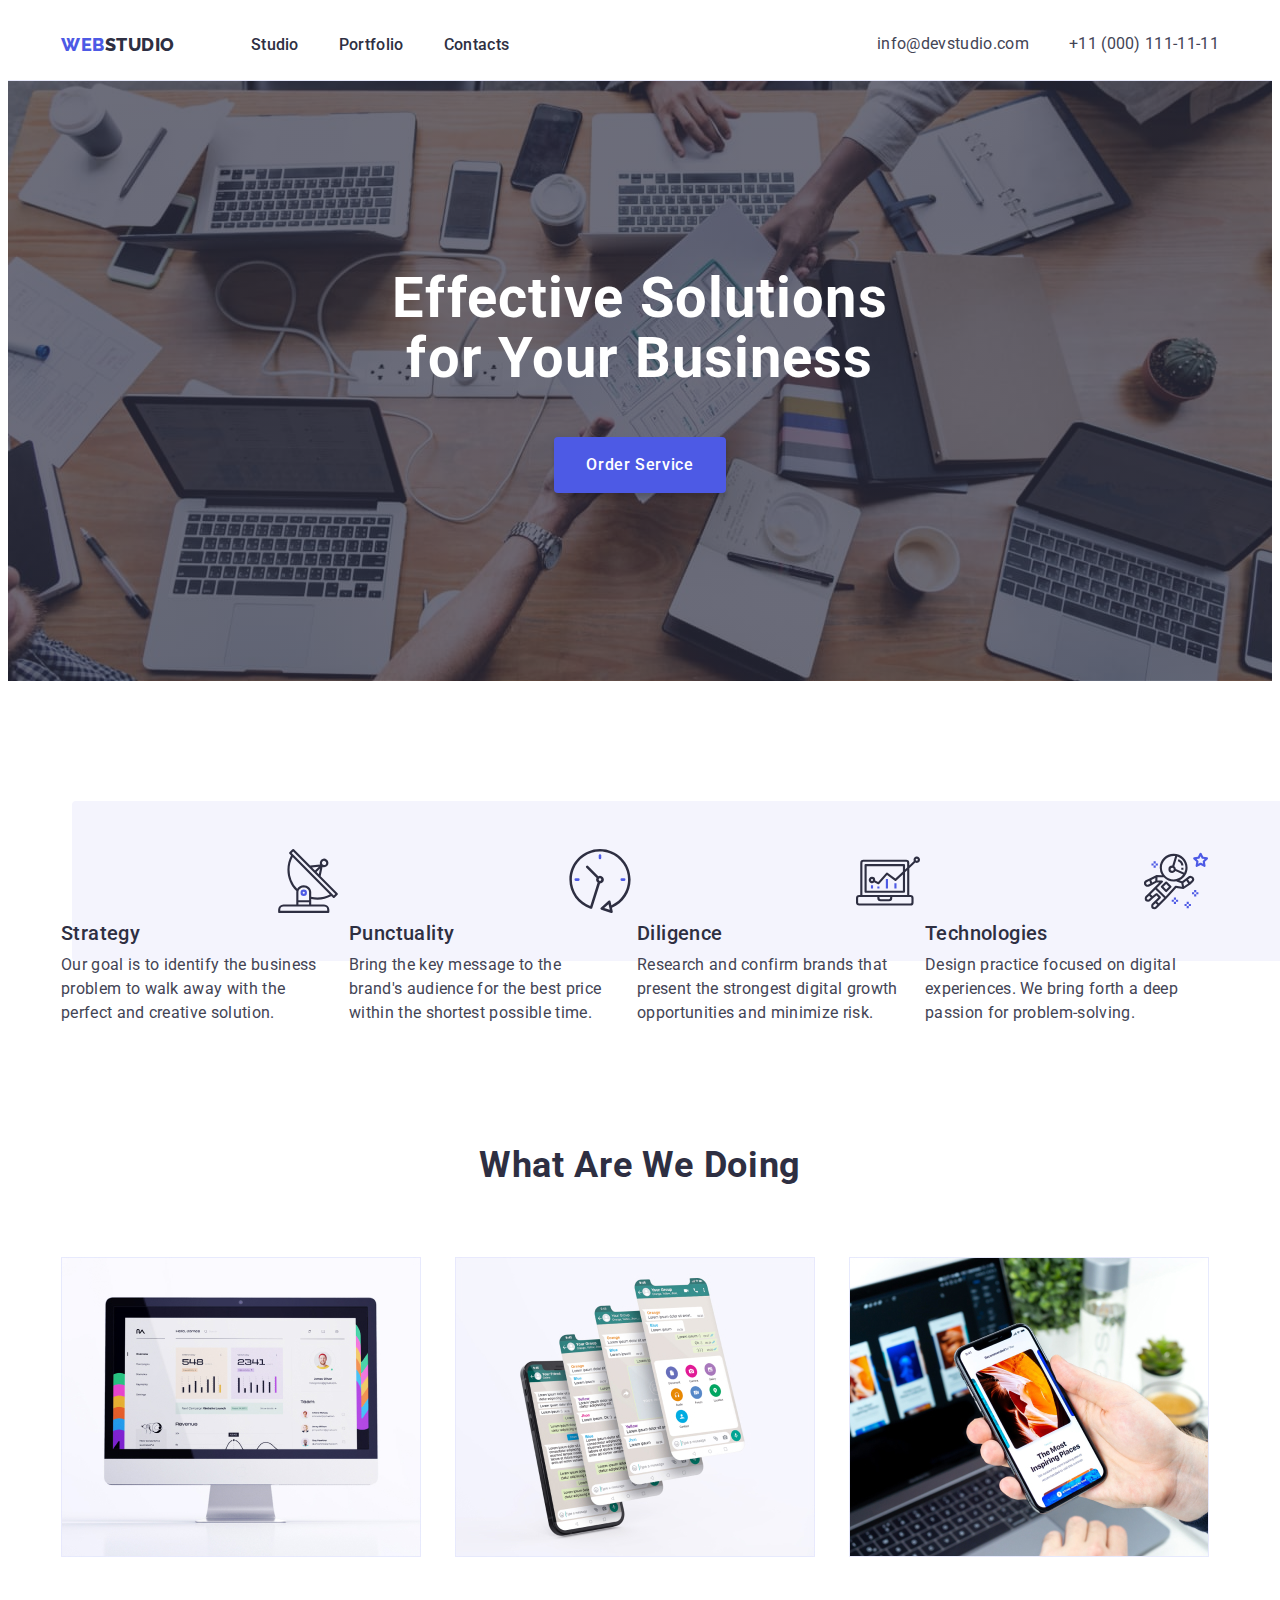
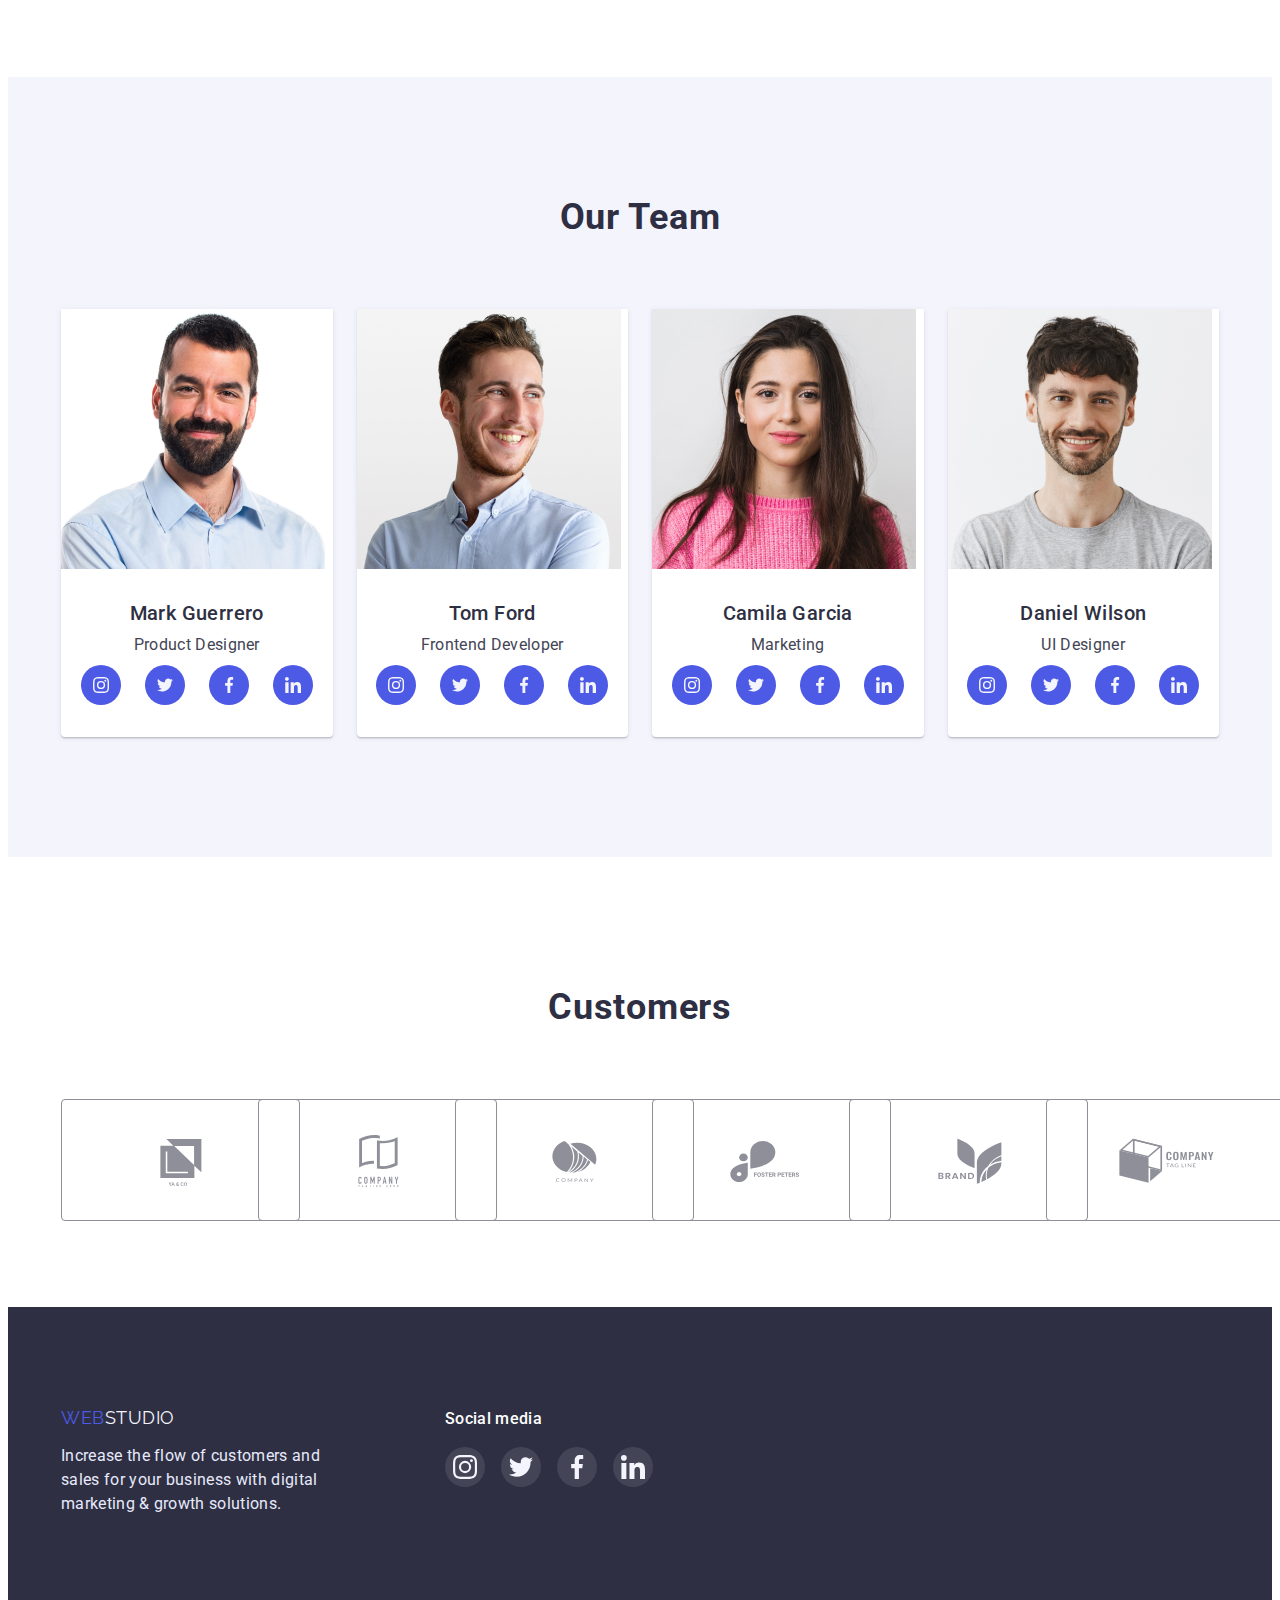
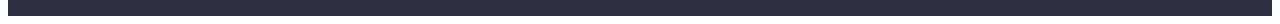
==== commit 53481d78: "update" ====
--- a/index.html
+++ b/index.html
@@ -84,14 +84,16 @@
             <li class="planning-item">
               <a href="" class="planning-link link"
                 ><svg class="planning-icon" width="64" height="64">
-                  <use href="./images/icons.svg#icon-diagram"></use></svg
-              ></a>
+                  <use href="./images/icons.svg#icon-diagram"></use>
+                </svg>
+              </a>
             </li>
             <li class="planning-item">
               <a href="" class="planning-link link"
                 ><svg class="planning-icon" width="64" height="64">
-                  <use href="./images/icons.svg#icon-astronaut"></use></svg
-              ></a>
+                  <use href="./images/icons.svg#icon-astronaut"></use>
+                </svg>
+              </a>
             </li>
           </ul>
           <h2 class="visually-hidden">Strategic planning</h2>
@@ -169,20 +171,23 @@
                   <li class="team-soc-item">
                     <a href="" class="team-soc-link link"
                       ><svg class="team-soc-icon" width="16" height="16">
-                        <use href="./images/icons.svg#icon-twitter"></use></svg
-                    ></a>
-                  </li>
-                  <li class="team-soc-item">
-                    <a href="" class="team-soc-link link"
-                      ><svg class="team-soc-icon" width="16" height="16">
-                        <use href="./images/icons.svg#icon-facebook"></use></svg
-                    ></a>
-                  </li>
-                  <li class="team-soc-item">
-                    <a href="" class="team-soc-link link"
-                      ><svg class="team-soc-icon" width="16" height="16">
-                        <use href="./images/icons.svg#icon-linkedin"></use></svg
-                    ></a>
+                        <use href="./images/icons.svg#icon-twitter"></use>
+                      </svg>
+                    </a>
+                  </li>
+                  <li class="team-soc-item">
+                    <a href="" class="team-soc-link link"
+                      ><svg class="team-soc-icon" width="16" height="16">
+                        <use href="./images/icons.svg#icon-facebook"></use>
+                      </svg>
+                    </a>
+                  </li>
+                  <li class="team-soc-item">
+                    <a href="" class="team-soc-link link"
+                      ><svg class="team-soc-icon" width="16" height="16">
+                        <use href="./images/icons.svg#icon-linkedin"></use>
+                      </svg>
+                    </a>
                   </li>
                 </ul>
               </div>
@@ -208,20 +213,23 @@
                   <li class="team-soc-item">
                     <a href="" class="team-soc-link link"
                       ><svg class="team-soc-icon" width="16" height="16">
-                        <use href="./images/icons.svg#icon-twitter"></use></svg
-                    ></a>
-                  </li>
-                  <li class="team-soc-item">
-                    <a href="" class="team-soc-link link"
-                      ><svg class="team-soc-icon" width="16" height="16">
-                        <use href="./images/icons.svg#icon-facebook"></use></svg
-                    ></a>
-                  </li>
-                  <li class="team-soc-item">
-                    <a href="" class="team-soc-link link"
-                      ><svg class="team-soc-icon" width="16" height="16">
-                        <use href="./images/icons.svg#icon-linkedin"></use></svg
-                    ></a>
+                        <use href="./images/icons.svg#icon-twitter"></use>
+                      </svg>
+                    </a>
+                  </li>
+                  <li class="team-soc-item">
+                    <a href="" class="team-soc-link link"
+                      ><svg class="team-soc-icon" width="16" height="16">
+                        <use href="./images/icons.svg#icon-facebook"></use>
+                      </svg>
+                    </a>
+                  </li>
+                  <li class="team-soc-item">
+                    <a href="" class="team-soc-link link"
+                      ><svg class="team-soc-icon" width="16" height="16">
+                        <use href="./images/icons.svg#icon-linkedin"></use>
+                      </svg>
+                    </a>
                   </li>
                 </ul>
               </div>
@@ -243,20 +251,23 @@
                   <li class="team-soc-item">
                     <a href="" class="team-soc-link link"
                       ><svg class="team-soc-icon" width="16" height="16">
-                        <use href="./images/icons.svg#icon-twitter"></use></svg
-                    ></a>
-                  </li>
-                  <li class="team-soc-item">
-                    <a href="" class="team-soc-link link"
-                      ><svg class="team-soc-icon" width="16" height="16">
-                        <use href="./images/icons.svg#icon-facebook"></use></svg
-                    ></a>
-                  </li>
-                  <li class="team-soc-item">
-                    <a href="" class="team-soc-link link"
-                      ><svg class="team-soc-icon" width="16" height="16">
-                        <use href="./images/icons.svg#icon-linkedin"></use></svg
-                    ></a>
+                        <use href="./images/icons.svg#icon-twitter"></use>
+                      </svg>
+                    </a>
+                  </li>
+                  <li class="team-soc-item">
+                    <a href="" class="team-soc-link link">
+                      <svg class="team-soc-icon" width="16" height="16">
+                        <use href="./images/icons.svg#icon-facebook"></use>
+                      </svg>
+                    </a>
+                  </li>
+                  <li class="team-soc-item">
+                    <a href="" class="team-soc-link link">
+                      <svg class="team-soc-icon" width="16" height="16">
+                        <use href="./images/icons.svg#icon-linkedin"></use>
+                      </svg>
+                    </a>
                   </li>
                 </ul>
               </div>
@@ -282,20 +293,23 @@
                   <li class="team-soc-item">
                     <a href="" class="team-soc-link link"
                       ><svg class="team-soc-icon" width="16" height="16">
-                        <use href="./images/icons.svg#icon-twitter"></use></svg
-                    ></a>
-                  </li>
-                  <li class="team-soc-item">
-                    <a href="" class="team-soc-link link"
-                      ><svg class="team-soc-icon" width="16" height="16">
-                        <use href="./images/icons.svg#icon-facebook"></use></svg
-                    ></a>
-                  </li>
-                  <li class="team-soc-item">
-                    <a href="" class="team-soc-link link"
-                      ><svg class="team-soc-icon" width="16" height="16">
-                        <use href="./images/icons.svg#icon-linkedin"></use></svg
-                    ></a>
+                        <use href="./images/icons.svg#icon-twitter"></use>
+                      </svg>
+                    </a>
+                  </li>
+                  <li class="team-soc-item">
+                    <a href="" class="team-soc-link link"
+                      ><svg class="team-soc-icon" width="16" height="16">
+                        <use href="./images/icons.svg#icon-facebook"></use>
+                      </svg>
+                    </a>
+                  </li>
+                  <li class="team-soc-item">
+                    <a href="" class="team-soc-link link"
+                      ><svg class="team-soc-icon" width="16" height="16">
+                        <use href="./images/icons.svg#icon-linkedin"></use>
+                      </svg>
+                    </a>
                   </li>
                 </ul>
               </div>
@@ -309,40 +323,46 @@
           <h2 class="customers-title">Customers</h2>
           <ul class="customers-list list">
             <li class="customers-item">
-              <a href="" class="customers-link link"
-                ><svg class="customers-icon" width="104" height="56">
-                  <use href="./images/icons.svg#icon-customer1"></use></svg
-              ></a>
-            </li>
-            <li class="customers-item">
-              <a href="" class="customers-link link"
-                ><svg class="customers-icon" width="104" height="56">
-                  <use href="./images/icons.svg#icon-customer2"></use></svg
-              ></a>
-            </li>
-            <li class="customers-item">
-              <a href="" class="customers-link link"
-                ><svg class="customers-icon" width="104" height="56">
-                  <use href="./images/icons.svg#icon-customer3"></use></svg
-              ></a>
-            </li>
-            <li class="customers-item">
-              <a href="" class="customers-link link"
-                ><svg class="customers-icon" width="104" height="56">
-                  <use href="./images/icons.svg#icon-customer4"></use></svg
-              ></a>
-            </li>
-            <li class="customers-item">
-              <a href="" class="customers-link link"
-                ><svg class="customers-icon" width="104" height="56">
-                  <use href="./images/icons.svg#icon-customer5"></use></svg
-              ></a>
-            </li>
-            <li class="customers-item">
-              <a href="" class="customers-link link"
-                ><svg class="customers-icon" width="104" height="56">
-                  <use href="./images/icons.svg#icon-customer6"></use></svg
-              ></a>
+              <a href="" class="customers-link link">
+                <svg class="customers-icon" width="104" height="56">
+                  <use href="./images/icons.svg#icon-customer1"></use>
+                </svg>
+              </a>
+            </li>
+            <li class="customers-item">
+              <a href="" class="customers-link link">
+                <svg class="customers-icon" width="104" height="56">
+                  <use href="./images/icons.svg#icon-customer2"></use>
+                </svg>
+              </a>
+            </li>
+            <li class="customers-item">
+              <a href="" class="customers-link link">
+                <svg class="customers-icon" width="104" height="56">
+                  <use href="./images/icons.svg#icon-customer3"></use>
+                </svg>
+              </a>
+            </li>
+            <li class="customers-item">
+              <a href="" class="customers-link link">
+                <svg class="customers-icon" width="104" height="56">
+                  <use href="./images/icons.svg#icon-customer4"></use>
+                </svg>
+              </a>
+            </li>
+            <li class="customers-item">
+              <a href="" class="customers-link link">
+                <svg class="customers-icon" width="104" height="56">
+                  <use href="./images/icons.svg#icon-customer5"></use>
+                </svg>
+              </a>
+            </li>
+            <li class="customers-item">
+              <a href="" class="customers-link link">
+                <svg class="customers-icon" width="104" height="56">
+                  <use href="./images/icons.svg#icon-customer6"></use>
+                </svg>
+              </a>
             </li>
           </ul>
         </div>
@@ -351,13 +371,42 @@
 
     <footer class="footer">
       <div class="container">
-        <a href="./index.html" class="footer-link link"
-          ><span class="footer-logo-web">Web</span> Studio</a
-        >
-        <p class="footer-text">
-          Increase the flow of customers and sales for your business with
-          digital marketing & growth solutions.
-        </p>
+        <div class="container-footer">
+          <div class="footer-wrap">
+            <a href="./index.html" class="footer-link link"
+            ><span class="footer-logo-web">Web</span> Studio</a
+          >
+          <p class="footer-text">
+            Increase the flow of customers and sales for your business with
+            digital marketing & growth solutions.
+          </p>
+          </div>
+          <div class="footer-wrap">
+            <p class="footer-soc-text">Social media</p>
+          <ul class="footer-soc-list list">
+            <li class="footer-soc-item"><a href="" class="footer-soc-link link">
+              <svg class="footer-soc-icon" width="24" height="24">
+                <use href="./images/icons.svg#icon-instagram"></use>
+              </svg>
+            </a></li>
+            <li class="footer-soc-item"><a href="" class="footer-soc-link link">
+              <svg class="footer-soc-icon" width="24" height="24">
+                <use href="./images/icons.svg#icon-twitter"></use>
+              </svg>
+            </a></li>
+            <li class="footer-soc-item"><a href="" class="footer-soc-link link">
+              <svg class="footer-soc-icon" width="24" height="24">
+                <use href="./images/icons.svg#icon-facebook"></use>
+              </svg>
+            </a></li>
+            <li class="footer-soc-item"><a href="" class="footer-soc-link link">
+              <svg class="footer-soc-icon" width="24" height="24">
+                <use href="./images/icons.svg#icon-linkedin"></use>
+              </svg>
+            </a></li>
+          </ul>
+          </div>
+        </div>
       </div>
     </footer>
   </body>
--- a/css/styles.css
+++ b/css/styles.css
@@ -78,7 +78,9 @@
 .header-mail:hover,
 .header-mail:focus,
 .header-phone:hover,
-.header-phone:focus {
+.header-phone:focus,
+.header-link:hover,
+.header-link:focus {
   color: #4d5ae5;
 }
 .header-link {
@@ -148,6 +150,9 @@
   display: block;
   margin: auto;
 }
+.hero-btn:is(:hover, :focus) {
+  background-color: #404bbf;
+}
 .visually-hidden {
   position: absolute;
   width: 1px;
@@ -332,7 +337,11 @@
 .customers-link:is(:hover, :focus) {
   border-color: #404bbf;
 }
-.customers-link:is(:hover, :focus) .customers-icon {
+
+/* .customers-link:is(:hover, :focus) .customers-icon {
+  fill: #404bbf;
+} */
+.customers-icon:hover {
   fill: #404bbf;
 }
 
@@ -341,6 +350,10 @@
   padding-top: 100px;
   padding-bottom: 100px;
   background: var(--title-color);
+}
+.container-footer {
+  display: flex;
+  gap: 120px;
 }
 .footer-link {
   font-family: "Raleway", sans-serif;
@@ -362,6 +375,38 @@
   letter-spacing: 0.02em;
   color: #e7e9fc;
   max-width: 264px;
+}
+
+.footer-soc-text {
+  font-weight: 500;
+  font-size: var(--text-font-size);
+  line-height: var(--text-lh);
+  color: #ffffff;
+  letter-spacing: 0.02em;
+  margin-bottom: 16px;
+}
+.footer-soc-list {
+  display: flex;
+  gap: 16px;
+}
+.footer-soc-item {
+  width: 40px;
+  height: 40px;
+}
+.footer-soc-link {
+  width: 100%;
+  height: 100%;
+  background: rgba(255, 255, 255, 0.1);
+  display: flex;
+  align-items: center;
+  border-radius: 50%;
+  justify-content: center;
+}
+.footer-soc-icon {
+  fill: #f4f4fd;
+}
+.footer-soc-link:is(:hover, :focus) {
+  background: #31d0aa;
 }
 
 /* Стилі портфоліо  */
@@ -379,6 +424,11 @@
   border-top: none;
   margin-top: 0;
 }
+.projects-shadow:hover {
+  box-shadow: 0px 1px 6px rgba(46, 47, 66, 0.08),
+    0px 1px 1px rgba(46, 47, 66, 0.16), 0px 2px 1px rgba(46, 47, 66, 0.08);
+}
+
 .projects-buttons-list {
   display: flex;
   padding: 0px;
@@ -402,6 +452,12 @@
   border: 1px solid #e7e9fc;
   border-radius: 4px;
 }
+.project-btn:is(:hover, :focus) {
+  background: #404bbf;
+  color: #f4f4fd;
+  box-shadow: 0px 3px 1px rgba(0, 0, 0, 0.1), 0px 2px 1px rgba(0, 0, 0, 0.08),
+    0px 2px 2px rgba(0, 0, 0, 0.12);
+}
 
 .projects-list {
   margin-top: 72px;
